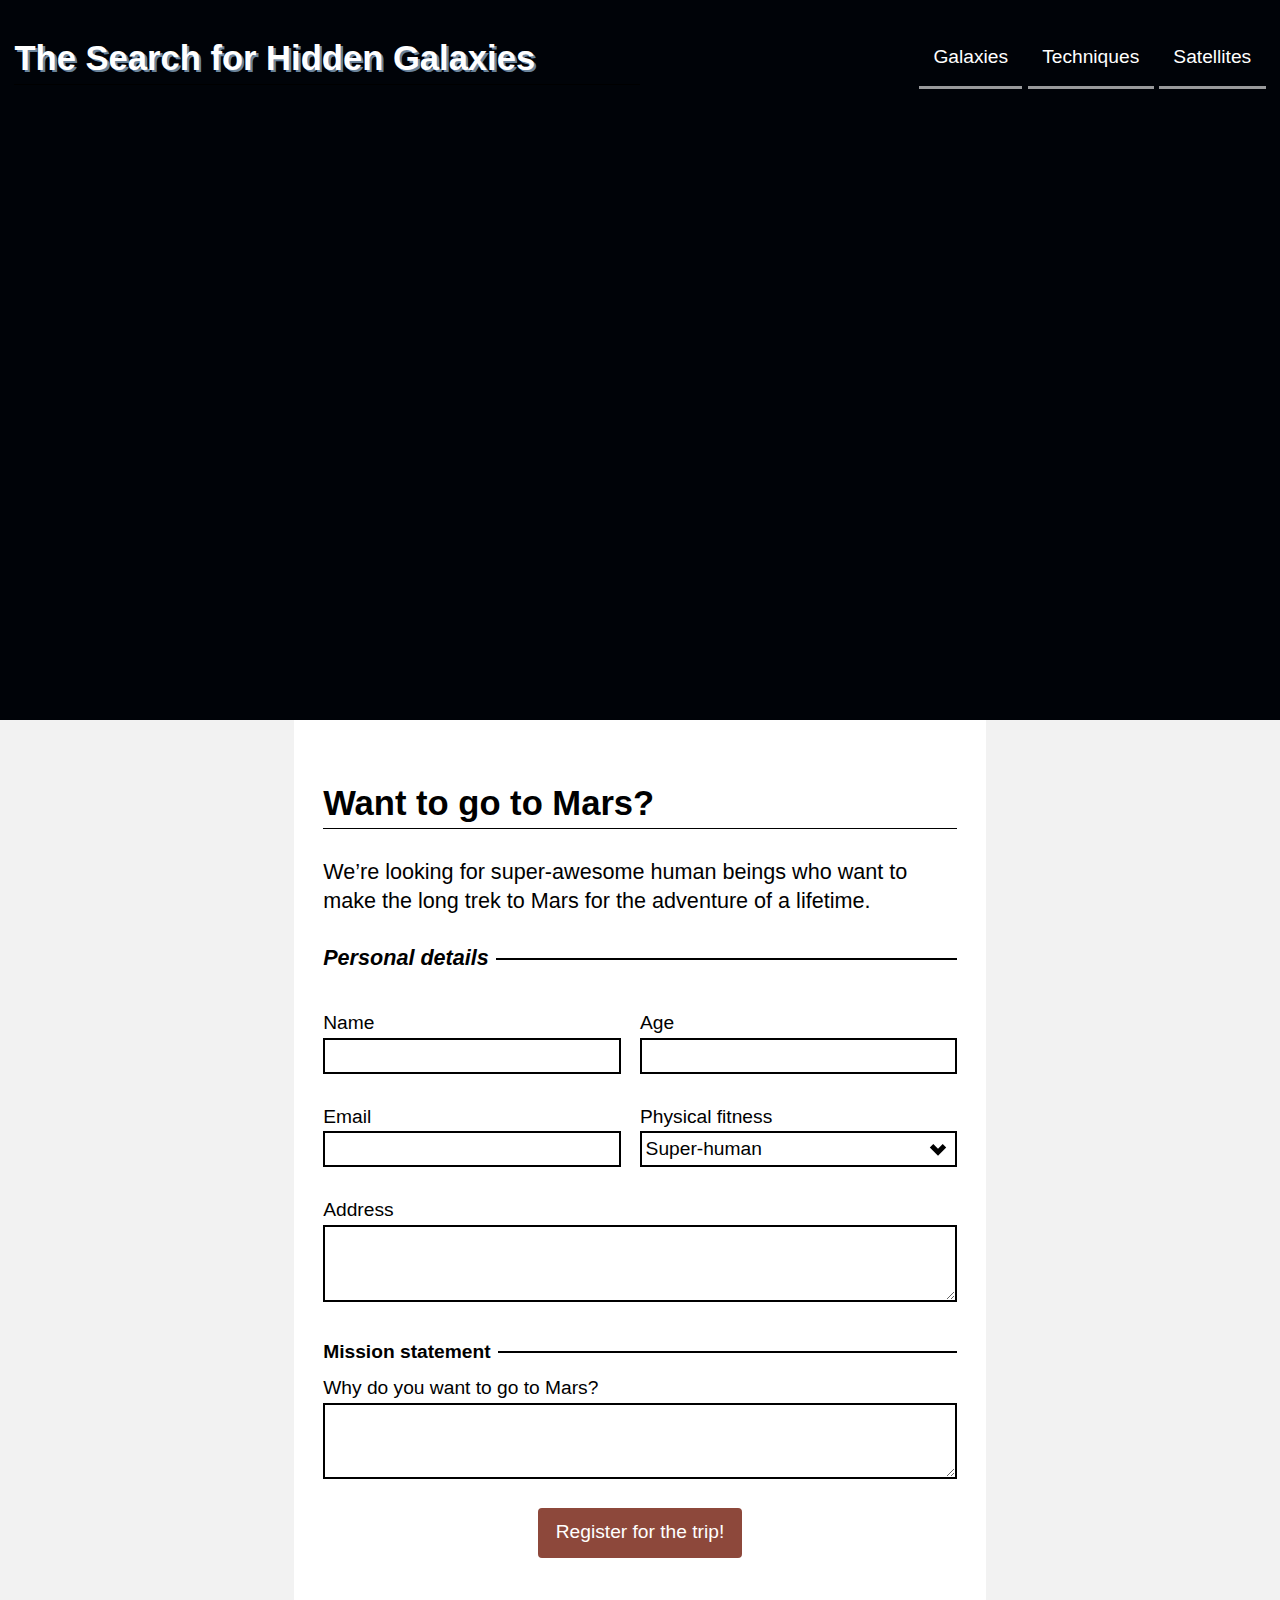
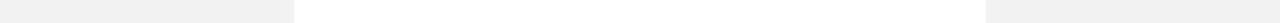
==== adopt.html @ 07d8036d "Add large coding dump" ====
<!DOCTYPE html>
<html lang="en-ca">
<head>
  <meta charset="utf-8">
  <title>Is Elon Musk sponsoring this</title>
  <link href="css/modules.css" rel="stylesheet">
  <link href="css/grid.css" rel="stylesheet">
  <link href="css/type.css" rel="stylesheet">
  <link href="css/main.css" rel="stylesheet">
  <meta name="viewport" content="width=device-width,initial-scale=1">
  <link href="https://fonts.googleapis.com/css?family=Open+Sans" rel="stylesheet">
</head>
<body>

  <ul class="skip-links">
    <li><a href="#galaxies">Jump to banner</a></li>
    <li><a href="#main">Jump to main content</a></li>
    <li><a href="#nav">Jump to navigation</a></li>
  </ul>

  <header role="banner" tabindex="0" class="masthead section-dark section-bg embed embed-16by9" id="galaxies">
    <div class="absolute w-1 pin-tl text-center pad-t pad-b gutter-1-2">
      <div class="grid grid-middle">
        <div class="unit [ xs-1 l-1-2 ]">
          <h1 class="masthead-title push-1-2" data-shadow="The Search for Hidden&nbsp;Galaxies">The Search for Hidden&nbsp;Galaxies</h1>
        </div>
        <nav role="navigation" tabindex="0" class="unit [ xs-1 l-1-2 ]" id="nav">
          <ul class="nav list-group-inline push-1-2">
            <li><a class="ib gutter-1-2 pad-t-1-2 pad-b-1-2" href="#galaxies">Galaxies</a></li>
            <li><a class="ib gutter-1-2 pad-t-1-2 pad-b-1-2" href="#techniques">Techniques</a></li>
            <li><a class="ib gutter-1-2 pad-t-1-2 pad-b-1-2" href="#satellites">Satellites</a></li>
          </ul>
        </nav>
      </div>
    </div>
  </header>

  <form class="form max-length island" method="POST" action="https://formspree.io/norq0002@algonquincollege.com">
    <h1 class="bord pad-t">Want to go to Mars?</h1>
    <p class="mega">We’re looking for super-awesome human beings who want to make the long trek to Mars for the adventure of a lifetime.</p>
    <fieldset>
      <legend class="push italic mega">Personal details</legend>
      <div class="grid">
        <div class="unit name push xs-1 s-1 m-1 l-1-2 xl-1-2">
          <label for="name">Name</label>
          <input class="box" id="name" name="name" required>
        </div>
        <div class="unit push xs-1 s-1 m-1 l-1-2 xl-1-2">
          <label for="age">Age</label>
          <input class="box" id="age" name="age">
        </div>
        <div class="unit name push xs-1 s-1 m-1 l-1-2 xl-1-2">
          <label for="email">Email</label>
          <input class="box" id="email" name="email">
        </div>
        <div class="unit push xs-1 s-1 m-1 l-1-2 xl-1-2">
          <label for="fitness">Physical fitness</label>
          <select class="box" id="fitness" name="fitness">
            <option>Super-human</option>
            <option>Fit as a fiddle</option>
            <option>Not terribly strong</option>
            <option>A little couch-potato-y</option>
          </select>
        </div>
      </div>
      <div>
        <label for="address">Address</label>
        <textarea class="box" id="address" name="Address" required></textarea>
      </div>
    </fieldset>
    <fieldset>
      <legend>Mission statement</legend>
      <div class="push">
        <label for="mars">Why do you want to go to Mars?</label>
        <textarea class="box" id="mars" name="Why?"></textarea>
      </div>
      <div class="text-center">
        <button class="btn" type="submit">Register for the trip!</button>
      </div>
    </fieldset>
    <input type="hidden" name="_subject" value="Request to join the mission">
  </form>
</body>
</html>
---- css/modules.css ----
/*
 * Modulifier || Code released under the UNLICENSE
 * Code under other copyrights & licenses listed below.
 * https://modulifier.web-dev.tools/#responsive;images;list-group;embed;media-object;icons;hidden;positioning;nice-lists;forms;buttons;accessibility;print
 */

@-moz-viewport { width: device-width; scale: 1; }
@-ms-viewport { width: device-width; scale: 1; }
@-o-viewport { width: device-width; scale: 1; }
@-webkit-viewport { width: device-width; scale: 1; }
@viewport { width: device-width; scale: 1; }

html {
  box-sizing: border-box;
  -moz-text-size-adjust: 100%;
  -ms-text-size-adjust: 100%;
  -webkit-text-size-adjust: 100%;
  text-size-adjust: 100%;
}

*, *::before, *::after {
  box-sizing: inherit;
}

body {
  margin: 0;
}

article,
aside,
details,
figcaption,
figure,
footer,
header,
main,
menu,
nav,
section,
summary {
  display: block;
}

audio,
canvas,
progress,
video {
  display: inline-block;
  vertical-align: baseline;
}

template {
  display: none;
}

details {
  cursor: pointer;
}

audio:not([controls]) {
  display: none;
  height: 0;
}

a,
area,
button,
input,
label,
select,
textarea,
[tabindex] {
  -ms-touch-action: manipulation;
  touch-action: manipulation;
}

img {
  border: 0;
}

.img-flex,
.img-flex img {
  display: block;
  width: 100%;
}

svg {
  fill: currentColor;
}

svg:not(:root) {
  overflow: hidden;
}

svg.img-flex {
  width: 100%;
  height: 100%;
}

.image-replacement, .ir {
  overflow: hidden;
  direction: ltr;
  text-align: left;
  text-indent: 100%;
  white-space: nowrap;
}

.list-group, .list-group-inline, .list-group--inline {
  padding-left: 0;
  list-style-type: none;
}

.list-group > dd {
  margin-left: 0;
}

.list-group-inline::before,
.list-group-inline::after,
.list-group--inline::before,
.list-group--inline::after {
  content: "";
  display: table;
}

.list-group-inline::after,
.list-group--inline::after {
  clear: both;
}

.list-group-inline > li,
.list-group--inline > li {
  display: inline-block;
}

.list-group-inline > dt,
.list-group--inline > dt {
  clear: left;
  float: left;
  width: 11em;
}

.list-group-inline > dd,
.list-group--inline > dd {
  float: left;
  min-width: 12em;
}

.embed {
  margin-left: 0;
  margin-right: 0;
  overflow: hidden;
  position: relative;
  width: 100%;
}

.embed-1by1, .embed--1by1 {
  padding-top: 100%; /* Square */
}

.embed-4by3, .embed--4by3 {
  padding-top: 75%; /* Traditional TV/computer screens */
}

.embed-iso216, .embed--iso216 {
  padding-top: 70.92%; /* A-standard paper sizes */
}

.embed-3by2, .embed--3by2 {
  padding-top: 66.6%; /* Classic 35 mm film & most digital photos, landscape */
}

.embed-2by3, .embed--2by3 {
  padding-top: 150%; /* Classic 35 mm film & most digital photos, portrait */
}

.embed-golden, .embed--golden {
  padding-top: 61.8%; /* The Golden Ratio */
}

.embed-16by9, .embed--16by9 {
  padding-top: 56.25%; /* HD TV */
}

.embed-185by100, .embed--185by100 {
  padding-top: 54.05%; /* Common widescreen cinema */
}

.embed-24by10, .embed--24by10 {
  padding-top: 41.667%; /* Widescreen cinema: 2.4:1 */
}

.embed-3by1, .embed--3by1 {
  padding-top: 33.3333%; /* Panorama photos */
}

.embed-4by1, .embed--4by1 {
  padding-top: 25%; /* Polyvision */
}

.embed-5by1, .embed--5by1 {
  padding-top: 20%; /* Really wide... */
}

.embed-item, .embed__item {
  min-height: 100%;
  left: 0;
  position: absolute;
  top: 0;
  width: 100%;
}

.media {
  overflow: hidden;
}

.media-img, .media__img {
  float: left;
}

.media-img-reversed, .media__img--reversed {
  float: right;
}

.media-img-stacked, .media__img--stacked {
  float: none;
}

.media-body, .media__body {
  overflow: hidden;
  min-width: 12em; /* Slightly less than 200px, responsiveness built in */
}

.icon {
  display: inline-block;
  position: relative;
  background: transparent none no-repeat center center;
  background-size: contain;
  vertical-align: middle;
}

.i-16, .i--16 {
  height: 16px;
  width: 16px;
}

.i-18, .i--18 {
  height: 18px;
  width: 18px;
}

.i-20, .i--20 {
  height: 20px;
  width: 20px;
}

.i-24, .i--24 {
  height: 24px;
  width: 24px;
}

.i-32, .i--32 {
  height: 32px;
  width: 32px;
}

.i-48, .i--48 {
  height: 48px;
  width: 48px;
}

.i-64, .i--64 {
  height: 64px;
  width: 64px;
}

.i-96, .i--96 {
  height: 96px;
  width: 96px;
}

.i-128, .i--128 {
  height: 128px;
  width: 128px;
}

.i-192, .i--192 {
  height: 192px;
  width: 192px;
}

.i-256, .i--256 {
  height: 256px;
  width: 256px;
}

.icon img,
.icon svg {
  left: 0;
  height: 100%;
  position: absolute;
  top: 0;
  width: 100%;
  fill: currentColor;
}

.icon-label {
  vertical-align: middle;
}

.icon-link,
.icon-link:focus,
.icon-link:hover {
  text-decoration: none;
}

[hidden], .hidden {
  /* stylelint-disable declaration-no-important */
  display: none !important;
  visibility: hidden !important;
  /* stylelint-enable */
}

.visually-hidden {
  height: 1px;
  margin: -1px;
  overflow: hidden;
  padding: 0;
  position: absolute;
  width: 1px;
  border: 0;
  clip: rect(0 0 0 0);
  clip-path: inset(50%);
}

.visually-hidden.focusable:active, .visually-hidden.focusable:focus {
  height: auto;
  margin: 0;
  overflow: visible;
  position: static;
  width: auto;
  clip: auto;
  clip-path: none;
}

.invisible {
  visibility: hidden;
}

.chop,
.crop {
  overflow: hidden;
}

.truncate {
  max-width: 100%;
  overflow: hidden;
  width: 100%;
  text-overflow: ellipsis;
  white-space: nowrap;
}

.scrollable {
  max-width: 100%;
  overflow-x: auto;
  overflow-y: hidden;
  -webkit-overflow-scrolling: touch;
}

.flex-row {
  display: -webkit-flex;
  display: -ms-flexbox;
  display: flex;
}

.flex-justify {
  -webkit-justify-content: space-between;
  -ms-flex-pack: space-between;
  justify-content: space-between;
}

.flex-align-center {
  -webkit-align-items: center;
  -ms-flex-align: center;
  align-items: center;
}

.center-text,
.center-flow {
  text-align: center;
}

.center-block {
  margin-left: auto;
  margin-right: auto;
}

.no-auto-margins,
.not-centered {
  /* stylelint-disable declaration-no-important */
  margin-left: 0 !important;
  margin-right: 0 !important;
  /* stylelint-enable */
}

.center-content,
.center-content-vertical,
.center-contents,
.center-contents-vertical {
  display: -webkit-flex;
  display: -ms-flexbox;
  display: flex;
  -webkit-justify-content: center;
  -ms-flex-pack: center;
  justify-content: center;
  -webkit-align-items: center;
  -ms-flex-align: center;
  align-items: center;
  -webkit-align-content: center;
  -ms-flex-line-pack: center;
  align-content: center;
  -webkit-flex-direction: column wrap;
  -ms-flex-direction: column wrap;
  flex-flow: column wrap;
}

.center-content-start,
.center-content-vertical-start,
.center-contents-start,
.center-contents-vertical-start {
  display: -webkit-flex;
  display: -ms-flexbox;
  display: flex;
  -webkit-justify-content: center;
  -ms-flex-pack: center;
  justify-content: center;
  -webkit-flex-direction: column wrap;
  -ms-flex-direction: column wrap;
  flex-flow: column wrap;
}

.center-content-horizontal,
.center-contents-horizontal {
  display: -webkit-flex;
  display: -ms-flexbox;
  display: flex;
  -webkit-justify-content: center;
  -ms-flex-pack: center;
  justify-content: center;
  -webkit-align-items: center;
  -ms-flex-align: center;
  align-items: center;
  -webkit-align-content: center;
  -ms-flex-line-pack: center;
  align-content: center;
  -webkit-flex-direction: row wrap;
  -ms-flex-direction: row wrap;
  flex-flow: row wrap;
}

.clearfix::after {
  content: " ";
  display: block;
  clear: both;
}

.left {
  float: left;
}

.right {
  float: right;
}

.inline {
  display: inline;
}

.block {
  display: block;
}

.inline-block, .ib {
  display: inline-block;
}

.valign-top {
  vertical-align: top;
}

.valign-bottom {
  vertical-align: bottom;
}

.valign-middle {
  vertical-align: middle;
}

.fixed {
  position: fixed;
}

.relative {
  position: relative;
}

[class*="pin-"],
.absolute {
  position: absolute;
}

.static {
  position: static;
}

.zindex-1 {
  z-index: 1;
}

.zindex-2 {
  z-index: 2;
}

.zindex-3 {
  z-index: 3;
}

.zindex-1000 {
  z-index: 1000;
}

.pin-top-left,
.pin-left-top,
.pin-tl,
.pin-lt {
  top: 0;
  left: 0;
}

.pin-top-right,
.pin-right-top,
.pin-tr,
.pin-rt {
  top: 0;
  right: 0;
}

.pin-bottom-left,
.pin-left-bottom,
.pin-bl,
.pin-lb {
  bottom: 0;
  left: 0;
}

.pin-bottom-right,
.pin-right-bottom,
.pin-br,
.pin-rb {
  bottom: 0;
  right: 0;
}

.pin-top-center,
.pin-center-top,
.pin-tc,
.pin-ct {
  left: 50%;
  top: 0;
  transform: translateX(-50%);
}

.pin-bottom-center,
.pin-center-bottom,
.pin-bc,
.pin-cb {
  bottom: 0;
  left: 50%;
  transform: translateX(-50%);
}

.pin-center-left,
.pin-left-center,
.pin-cl,
.pin-lc {
  left: 0;
  top: 50%;
  transform: translateY(-50%);
}

.pin-center-right,
.pin-right-center,
.pin-cr,
.pin-rc {
  right: 0;
  top: 50%;
  transform: translateY(-50%);
}

.pin-center, .pin-c {
  left: 50%;
  top: 50%;
  transform: translate(-50%, -50%);
}

.width-quarter, .w-1-4 {
  width: 25%;
}

.width-half, .w-1-2 {
  width: 50%;
}

.width-full, .w-1 {
  width: 100%;
}

.height-quarter, .h-1-4 {
  height: 25%;
}

.height-half, .h-1-2 {
  height: 50%;
}

.height-full, .h-1 {
  height: 100%;
}

.height-win-quarter, .h-w-1-4 {
  height: 25vh;
  max-height: 46em;
}

.height-win-half, .h-w-1-2 {
  height: 50vh;
  max-height: 46em;
}

.height-win-full, .h-w-1 {
  height: 100vh;
  max-height: 46em;
}

ul {
  list-style-type: none;
}

ul > li::before {
  content: "·";
  float: left;
  margin-left: -1.6em;
  width: 1.3em;
  text-align: right;
}

ol {
  counter-reset: ol-simple-numbers;
  list-style-type: none;
}

ol > li::before {
  float: left;
  margin-left: -1.6em;
  width: 1.3em;
  counter-increment: ol-simple-numbers;
  content: counter(ol-simple-numbers);
  text-align: right;
}

.list-group > li::before,
.list-group-inline > li::before,
.list-group--inline > li::before {
  content: none;
}

/* stylelint-disable no-descending-specificity */

/*
 * (c) Nicolas Gallagher and Jonathan Neal of Normalize.css || MIT License
 *     https://necolas.github.io/normalize.css/
 */

button,
input,
optgroup,
select,
textarea {
  color: inherit;
  font: inherit;
  margin: 0;
}

button,
input {
  overflow: visible;
}

button,
select {
  text-transform: none;
}

button,
html [type="button"],
[type="reset"],
[type="submit"] {
  -webkit-appearance: button;
  cursor: pointer;
}

button[disabled],
html input[disabled] {
  cursor: default;
}

button::-moz-focus-inner,
input::-moz-focus-inner {
  border: 0;
  padding: 0;
}

[type="checkbox"],
[type="radio"] {
  opacity: 0;
  position: absolute;
  height: 1px;
  width: 1px;
}

[type="number"]::-webkit-inner-spin-button,
[type="number"]::-webkit-outer-spin-button {
  height: auto;
}

[type="search"]::-webkit-search-cancel-button,
[type="search"]::-webkit-search-decoration {
  -webkit-appearance: none;
}

fieldset {
  padding-left: 0;
  padding-right: 0;

  border: 0;
  border-top: 2px solid #666;
}

legend {
  color: inherit;
  display: table;
  max-width: 100%;
  padding: 0 .3em 0 0;
  white-space: normal;

  border: 0;

  font-weight: bold;
}

optgroup {
  font-weight: bold;
}

::-webkit-input-placeholder {
  color: inherit;
  opacity: .54;
}

::-webkit-file-upload-button {
  -webkit-appearance: button;
  font: inherit;
}

/* End Normalize.css code */

label,
.label-block {
  display: block;
  cursor: pointer;
}

[type="checkbox"] + label,
[type="radio"] + label,
.label-inline {
  display: inline-block;
}

input:not([type]),
[type="text"],
[type="number"],
[type="search"],
[type="url"],
[type="email"],
[type="password"],
[type="tel"],
[type="datetime-local"],
[type="month"],
[type="week"],
[type="date"],
[type="time"],
[type="range"],
select,
textarea {
  -moz-appearance: none;
  -webkit-appearance: none;
  appearance: none;
}

input,
textarea {
  display: block;
  width: 100%;

  background-color: #fff;
  border: 2px solid #666;
  border-radius: 0;
}

label {
  vertical-align: middle;
}

textarea {
  max-width: 100%;
  min-height: 4em;
  overflow: auto;
}

[type="color"] {
  display: inline-block;
  width: 2em;
}

select {
  display: block;
  width: 100%;

  background-image: url("data:image/svg+xml,%3Csvg xmlns='http://www.w3.org/2000/svg' width='256' height='256' viewBox='0 0 256 256'%3E%3Cpath fill='none' stroke='%23000' stroke-miterlimit='10' stroke-width='70' d='M36.3 82.1l91.9 91.8 91.5-91.8'/%3E%3C/svg%3E");
  background-repeat: no-repeat;
  background-position: calc(100% - .4em) center;
  background-size: 18px auto;
  background-color: #fff;
  border: 2px solid #666;
  border-radius: 0;
}

[type="checkbox"] + label::before {
  content: " ";
  display: inline-block;
  height: 1.8em;
  margin-right: .3em;
  position: relative;
  vertical-align: middle;
  top: -.1em;
  width: 1.8em;

  background-color: #fff;
  background-size: cover;
  border: 2px solid #666;

  line-height: inherit;
}

[type="checkbox"]:checked + label::before {
  background-image: url("data:image/svg+xml,%3Csvg xmlns='http://www.w3.org/2000/svg' width='256' height='256' viewBox='0 0 256 256'%3E%3Cpath fill='none' stroke='%23000' stroke-miterlimit='10' stroke-width='50' d='M49.9 130.1l50.8 50.7L206.1 75.2'/%3E%3C/svg%3E");
}

[type="checkbox"]:focus + label::before {
  outline: 3px solid #000;
  z-index: 1000;
}

[type="radio"] + label::before {
  content: " ";
  display: inline-block;
  height: 1.8em;
  margin-right: .3em;
  position: relative;
  vertical-align: middle;
  top: -.1em;
  width: 1.8em;

  background-color: #fff;
  background-size: cover;
  border: 2px solid #666;
  border-radius: 50%;

  line-height: inherit;
}

[type="radio"]:checked + label::before {
  background-image: url("data:image/svg+xml,%3Csvg xmlns='http://www.w3.org/2000/svg' width='256' height='256' viewBox='0 0 256 256'%3E%3Ccircle cx='128' cy='128' r='70.4'/%3E%3C/svg%3E");
}

[type="radio"]:focus + label::before,
[type="radio"] + label:focus::before {
  box-shadow: 0 0 0 3px #000;
  z-index: 1000;
}

[type="range"] {
  border: 0;
  background-color: #fff;
}

[type="range"]::-webkit-slider-runnable-track {
  height: 6px;

  -webkit-appearance: none;
  appearance: none;
  background-color: #ccc;
  border: 0;
  border-radius: 3px;
}

[type="range"]:active::-webkit-slider-runnable-track {
  background-color: #ccc;
}

[type="range"]::-moz-range-track {
  height: 6px;

  -moz-appearance: none;
  appearance: none;
  background-color: #ccc;
  border: 0;
  border-radius: 3px;
}

[type="range"]:active::-moz-range-track {
  background-color: #ccc;
}

[type="range"]::-ms-track {
  height: 6px;

  -ms-appearance: none;
  appearance: none;
  background-color: #ccc;
  border: 0;
  border-radius: 3px;
}

[type="range"]:active::-ms-track {
  background-color: #ccc;
}

[type="range"]::-webkit-slider-thumb {
  margin-top: -4px;
  height: 16px;
  width: 16px;

  -webkit-appearance: none;
  appearance: none;
  background-color: #000;
  border: none;
  border-radius: 50%;
}

[type="range"]:hover::-webkit-slider-thumb {
  background-color: #000;
}

[type="range"]:active::-webkit-slider-thumb {
  background-color: #000;
}

[type="range"]::-moz-range-thumb {
  margin-top: -4px;
  height: 16px;
  width: 16px;

  -webkit-appearance: none;
  appearance: none;
  background-color: #000;
  border: none;
  border-radius: 50%;
}

[type="range"]:hover::-moz-range-thumb {
  background-color: #000;
}

[type="range"]:active::-moz-range-thumb {
  background-color: #000;
}

[type="range"]::-ms-thumb {
  margin-top: -4px;
  height: 16px;
  width: 16px;

  -webkit-appearance: none;
  appearance: none;
  background-color: #000;
  border: none;
  border-radius: 50%;
}

[type="range"]:hover::-ms-thumb {
  background-color: #000;
}

[type="range"]:active::-ms-thumb {
  background-color: #000;
}

[type="checkbox"].hide-custom-input + label::before,
[type="checkbox"] + .hide-custom-input::before,
[type="radio"].hide-custom-input + label::before,
[type="radio"] + .hide-custom-input::before {
  content: none;
  display: none;
}

/* stylelint-enable */

.link-box {
  display: block;
  text-decoration: none;
}

/* stylelint-disable no-descending-specificity */

button,
.btn {
  cursor: pointer;
  display: inline-block;
  margin: 0;
  overflow: visible;
  padding: .375em .75em .42em;
  -webkit-appearance: none;
  -moz-appearance: none;
  appearance: none;
  background-color: #333;
  border-radius: 4px;
  border: 3px solid #333;
  color: #fff;
  font: inherit;
  text-decoration: none;
  text-transform: none;
}

button::-moz-focus-inner {
  border: 0;
  padding: 0;
}

/* stylelint-enable */

button:focus,
button:hover,
.btn:focus,
.btn:hover {
  background-color: #000;
  border-color: #000;
  color: #fff;
}

button[disabled] {
  cursor: default;
}

.btn-light, .btn--light {
  background-color: #e2e2e2;
  border-color: #e2e2e2;
  color: #000;
}

.btn-light:focus,
.btn-light:hover,
.btn--light:focus,
.btn--light:hover {
  background-color: #666;
  border-color: #666;
  color: #fff;
}

.btn-ghost,
.btn--ghost {
  background-color: transparent;
  border-color: #333;
  color: #000;
}

.btn-ghost:focus,
.btn-ghost:hover,
.btn--ghost:focus,
.btn--ghost:hover {
  background-color: #e2e2e2;
  border-color: #000;
  color: #000;
}

.btn-link {
  display: inline;
  padding: 0;
  background-color: transparent;
  border-radius: 0;
  border: 0;
  color: inherit;
}

.btn-link:focus,
.btn-link:hover {
  background-color: transparent;
  color: inherit;
}

a:hover, a:active {
  outline: none;
}

a:focus,
[tabindex="0"]:focus,
details:focus,
summary:focus,
input:focus,
textarea:focus,
button:focus,
select:focus {
  outline: 3px solid #000;
  outline-offset: 0;
}

a:focus, [tabindex="0"]:focus {
  outline-offset: 3px;
}

.skip-links {
  margin: 0;
  padding: 0;
  list-style-type: none;
}

.skip-links > li::before {
  content: none; /* Remove the bullets if nice lists is selected */
}

.skip-links a,
.skip-links button {
  padding: .5em .75em;
  position: absolute;
  top: -10em;
  z-index: 10000; /* To make sure they're always on top */
  background-color: #000;
  border: 0;
  color: #fff;
  font-size: 1.125rem;
  font-weight: bold;
  text-decoration: none;
}

.skip-links a:focus,
.skip-links button:focus {
  outline-offset: 3px;
  top: 0;
}

[aria-busy="true"] {
  cursor: progress;
}

[aria-controls] {
  cursor: pointer;
}

[aria-disabled] {
  cursor: default;
}

.print-only {
  display: none;
  visibility: hidden;
}

.page-break-before {
  page-break-before: always;
}

.page-break-after {
  page-break-after: always;
}

.no-page-break-inside {
  page-break-inside: avoid;
}

@media print {

  /* stylelint-disable declaration-no-important */

  .no-print {
    display: none !important;
    visibility: hidden !important;
  }

  .print-only,
  .force-print {
    display: block !important;
    visibility: visible !important;
  }

  /* stylelint-enable */

  .visually-hidden.force-print {
    height: auto;
    margin: 0;
    overflow: visible;
    padding: 0;
    position: static;
    width: auto;
    border: 0;
    clip: initial;
    clip-path: none;
  }

  /*
   * (c) Fabien Sa || MIT License
   *     http://bafs.github.io/Gutenberg/
   */

  table,
  blockquote,
  pre,
  code,
  figure,
  li,
  hr,
  ul,
  ol,
  a,
  tr {
    page-break-inside: avoid;
  }

  h1, h2, h3, h4, h5, h6, p, a {
    orphans: 3;
    widows: 3;
  }

  h1,
  h2,
  h3,
  h4,
  h5,
  h6 {
    page-break-after: avoid;
    page-break-inside: avoid;
  }

  h1 + p,
  h2 + p,
  h3 + p,
  h4 + p,
  h5 + p,
  h6 + p {
    page-break-before: avoid;
  }

  img {
    page-break-after: auto;
    page-break-before: auto;
    page-break-inside: avoid;
  }

  /* stylelint-disable declaration-no-important */

  pre {
    white-space: pre-wrap !important;
    word-wrap: break-word;
  }

  /* stylelint-enable */

  /* End Gutenberg code */

  /*
   * (c) HTML5 Boilerplate || MIT License
   *     https://html5boilerplate.com/
   */

  /* stylelint-disable declaration-no-important */

  *, *::before, *::after, *::first-letter, *::first-line {
    background: none transparent !important;
    color: #000 !important;
    box-shadow: none !important;
    text-shadow: none !important;
  }

  /* stylelint-enable */

  a, a:visited {
    text-decoration: underline;
  }

  a[href]::after {
    content: " (" attr(href) ")";
  }

  abbr[title]::after {
    content: " (" attr(title) ")";
  }

  a[href^="#"]::after,
  a[href^="javascript:"]::after,
  a.no-print-href::after,
  a.href-no-print::after {
    content: "";
  }

  thead {
    display: table-header-group;
  }

  /* End HTML5 Boilerplate code */

}
---- css/grid.css ----
/*
  Gridifier || Code released under the UNLICENSE
  https://gridifier.web-dev.tools/#xs,4,0,0,0;s,4,25,0,0;m,4,38,1,1;l,4,60,1,1
*/

.grid {
  margin: 0;
  padding: 0;
  letter-spacing: -.31em;
  text-rendering: optimizeSpeed;
  display: -webkit-flex;
  display: -ms-flexbox;
  display: flex;
  -webkit-flex-flow: row wrap;
  -ms-flex-flow: row wrap;
  flex-flow: row wrap;
}

.grid-bottom {
  -webkit-align-items: flex-end;
  -ms-align-items: flex-end;
  align-items: flex-end;
}

.grid-middle {
  -webkit-align-items: center;
  -ms-align-items: center;
  align-items: center;
}

.grid-stretch {
  -webkit-align-items: stretch;
  -ms-align-items: stretch;
  align-items: stretch;
}

.opera-only :-o-prefocus,
.grid {
  word-spacing: -.43em;
}

.unit {
  letter-spacing: normal;
  text-rendering: auto;
  vertical-align: top;
  word-spacing: normal;
  display: inline-block;
  visibility: visible;
}

.grid-bottom .unit {
  vertical-align: bottom;
}

.grid-middle .unit {
  vertical-align: middle;
}

[class*="unit-push-"],
[class*="unit-pull-"] {
  position: relative;
}

.unit-content-distribute {
  display: -ms-flexbox;
  display: -webkit-flex;
  display: flex;
  -ms-flex-direction: column;
  -webkit-flex-direction: column;
  flex-direction: column;
  -ms-flex-pack: justify;
  -webkit-justify-content: space-between;
  justify-content: space-between;
}

.unit-content-center,
.unit-content-center-vertical {
  display: -webkit-flex;
  display: -ms-flexbox;
  display: flex;
  -webkit-justify-content: center;
  -ms-flex-pack: center;
  justify-content: center;
  -webkit-align-items: center;
  -ms-flex-align: center;
  align-items: center;
  -webkit-align-content: center;
  -ms-flex-line-pack: center;
  align-content: center;
  -webkit-flex-direction: column wrap;
  -ms-flex-direction: column wrap;
  flex-flow: column wrap;
}

.unit-content-center-horizontal {
  display: -webkit-flex;
  display: -ms-flexbox;
  display: flex;
  -webkit-justify-content: center;
  -ms-flex-pack: center;
  justify-content: center;
  -webkit-align-items: center;
  -ms-flex-align: center;
  align-items: center;
  -webkit-align-content: center;
  -ms-flex-line-pack: center;
  align-content: center;
  -webkit-flex-direction: row wrap;
  -ms-flex-direction: row wrap;
  flex-flow: row wrap;
}

.content-fill,
.content-stretch {
  -ms-flex-grow: 2;
  -webkit-flex-grow: 2;
  flex-grow: 2;
  max-width: 100%; /* @bugfix: IE 10, 11 */
}

.content-shrink {
  -ms-align-self: center;
  -webkit-align-self: center;
  align-self: center;
}

.unit-xs-hidden,
.xs-0 {
  display: none;
  visibility: hidden;
}

.unit-xs-centered {
  margin: 0 auto;
}

.unit-xs-1,
.xs-1 {
  display: block;
  visibility: visible;
  width: 100%;
}

.unit-xs-1-2,
.xs-1-2 {
  width: 50%;
}

.unit-xs-1-3,
.xs-1-3 {
  width: 33.3333%;
}

.unit-xs-2-3,
.xs-2-3 {
  width: 66.6667%;
}

.unit-xs-1-4,
.xs-1-4 {
  width: 25%;
}

.unit-xs-3-4,
.xs-3-4 {
  width: 75%;
}

.unit-xs-1-2,
.xs-1-2,
.unit-xs-1-3,
.xs-1-3,
.unit-xs-2-3,
.xs-2-3,
.unit-xs-1-4,
.xs-1-4,
.unit-xs-3-4,
.xs-3-4 {
  display: inline-block;
  visibility: visible;
}

.unit-xs-1-2[class*="-content-"],
.xs-1-2[class*="-content-"],
.unit-xs-1-3[class*="-content-"],
.xs-1-3[class*="-content-"],
.unit-xs-2-3[class*="-content-"],
.xs-2-3[class*="-content-"],
.unit-xs-1-4[class*="-content-"],
.xs-1-4[class*="-content-"],
.unit-xs-3-4[class*="-content-"],
.xs-3-4[class*="-content-"] {
  display: -webkit-flex;
  display: -ms-flexbox;
  display: flex;
}

.unit-xs-content-distribute,
.xs-content-distribute {
  display: -ms-flexbox;
  display: -webkit-flex;
  display: flex;
  -ms-flex-direction: column;
  -webkit-flex-direction: column;
  flex-direction: column;
  -ms-flex-pack: justify;
  -webkit-justify-content: space-between;
  justify-content: space-between;
}

.unit-xs-content-center,
.unit-xs-content-center-vertical {
  display: -webkit-flex;
  display: -ms-flexbox;
  display: flex;
  -webkit-justify-content: center;
  -ms-flex-pack: center;
  justify-content: center;
  -webkit-align-items: center;
  -ms-flex-align: center;
  align-items: center;
  -webkit-align-content: center;
  -ms-flex-line-pack: center;
  align-content: center;
  -webkit-flex-direction: column wrap;
  -ms-flex-direction: column wrap;
  flex-flow: column wrap;
}

.unit-xs-content-center-horizontal {
  display: -webkit-flex;
  display: -ms-flexbox;
  display: flex;
  -webkit-justify-content: center;
  -ms-flex-pack: center;
  justify-content: center;
  -webkit-align-items: center;
  -ms-flex-align: center;
  align-items: center;
  -webkit-align-content: center;
  -ms-flex-line-pack: center;
  align-content: center;
  -webkit-flex-direction: row wrap;
  -ms-flex-direction: row wrap;
  flex-flow: row wrap;
}

.xs-content-fill,
.xs-content-stretch {
  -ms-flex-grow: 2;
  -webkit-flex-grow: 2;
  flex-grow: 2;
  max-width: 100%; /* @bugfix: IE 10, 11 */
}

.xs-content-shrink {
  -ms-align-self: center;
  -webkit-align-self: center;
  align-self: center;
}

@media only screen and (min-width: 25em) {

  .unit-s-hidden,
  .s-0 {
    display: none;
    visibility: hidden;
  }

  .unit-s-centered {
    margin: 0 auto;
  }

  .unit-s-1,
  .s-1 {
    display: block;
    visibility: visible;
    width: 100%;
  }

  .unit-s-1-2,
  .s-1-2 {
    width: 50%;
  }

  .unit-s-1-3,
  .s-1-3 {
    width: 33.3333%;
  }

  .unit-s-2-3,
  .s-2-3 {
    width: 66.6667%;
  }

  .unit-s-1-4,
  .s-1-4 {
    width: 25%;
  }

  .unit-s-3-4,
  .s-3-4 {
    width: 75%;
  }

  .unit-s-1-2,
  .s-1-2,
  .unit-s-1-3,
  .s-1-3,
  .unit-s-2-3,
  .s-2-3,
  .unit-s-1-4,
  .s-1-4,
  .unit-s-3-4,
  .s-3-4 {
    display: inline-block;
    visibility: visible;
  }

  .unit-s-1-2[class*="-content-"],
  .s-1-2[class*="-content-"],
  .unit-s-1-3[class*="-content-"],
  .s-1-3[class*="-content-"],
  .unit-s-2-3[class*="-content-"],
  .s-2-3[class*="-content-"],
  .unit-s-1-4[class*="-content-"],
  .s-1-4[class*="-content-"],
  .unit-s-3-4[class*="-content-"],
  .s-3-4[class*="-content-"] {
    display: -webkit-flex;
    display: -ms-flexbox;
    display: flex;
  }

  .unit-s-content-distribute,
  .s-content-distribute {
    display: -ms-flexbox;
    display: -webkit-flex;
    display: flex;
    -ms-flex-direction: column;
    -webkit-flex-direction: column;
    flex-direction: column;
    -ms-flex-pack: justify;
    -webkit-justify-content: space-between;
    justify-content: space-between;
  }

  .unit-s-content-center,
  .unit-s-content-center-vertical {
    display: -webkit-flex;
    display: -ms-flexbox;
    display: flex;
    -webkit-justify-content: center;
    -ms-flex-pack: center;
    justify-content: center;
    -webkit-align-items: center;
    -ms-flex-align: center;
    align-items: center;
    -webkit-align-content: center;
    -ms-flex-line-pack: center;
    align-content: center;
    -webkit-flex-direction: column wrap;
    -ms-flex-direction: column wrap;
    flex-flow: column wrap;
  }

  .unit-s-content-center-horizontal {
    display: -webkit-flex;
    display: -ms-flexbox;
    display: flex;
    -webkit-justify-content: center;
    -ms-flex-pack: center;
    justify-content: center;
    -webkit-align-items: center;
    -ms-flex-align: center;
    align-items: center;
    -webkit-align-content: center;
    -ms-flex-line-pack: center;
    align-content: center;
    -webkit-flex-direction: row wrap;
    -ms-flex-direction: row wrap;
    flex-flow: row wrap;
  }

  .s-content-fill,
  .s-content-stretch {
    -ms-flex-grow: 2;
    -webkit-flex-grow: 2;
    flex-grow: 2;
    max-width: 100%; /* @bugfix: IE 10, 11 */
  }

  .s-content-shrink {
    -ms-align-self: center;
    -webkit-align-self: center;
    align-self: center;
  }

}

@media only screen and (min-width: 38em) {

  .unit-m-hidden,
  .m-0 {
    display: none;
    visibility: hidden;
  }

  .unit-m-centered {
    margin: 0 auto;
  }

  .unit-m-1,
  .m-1 {
    display: block;
    visibility: visible;
    width: 100%;
  }

  .unit-offset-m-0 {
    margin-left: 0;
  }

  .unit-push-m-0,
  .unit-pull-m-0 {
    left: 0;
  }

  .unit-m-1-2,
  .m-1-2 {
    width: 50%;
  }

  .unit-offset-m-1-2 {
    margin-left: 50%;
  }

  .unit-push-m-1-2 {
    left: 50%;
  }

  .unit-pull-m-1-2 {
    left: -50%;
  }

  .unit-m-1-3,
  .m-1-3 {
    width: 33.3333%;
  }

  .unit-offset-m-1-3 {
    margin-left: 33.3333%;
  }

  .unit-push-m-1-3 {
    left: 33.3333%;
  }

  .unit-pull-m-1-3 {
    left: -33.3333%;
  }

  .unit-m-2-3,
  .m-2-3 {
    width: 66.6667%;
  }

  .unit-offset-m-2-3 {
    margin-left: 66.6667%;
  }

  .unit-push-m-2-3 {
    left: 66.6667%;
  }

  .unit-pull-m-2-3 {
    left: -66.6667%;
  }

  .unit-m-1-4,
  .m-1-4 {
    width: 25%;
  }

  .unit-offset-m-1-4 {
    margin-left: 25%;
  }

  .unit-push-m-1-4 {
    left: 25%;
  }

  .unit-pull-m-1-4 {
    left: -25%;
  }

  .unit-m-3-4,
  .m-3-4 {
    width: 75%;
  }

  .unit-offset-m-3-4 {
    margin-left: 75%;
  }

  .unit-push-m-3-4 {
    left: 75%;
  }

  .unit-pull-m-3-4 {
    left: -75%;
  }

  .unit-m-1-2,
  .m-1-2,
  .unit-m-1-3,
  .m-1-3,
  .unit-m-2-3,
  .m-2-3,
  .unit-m-1-4,
  .m-1-4,
  .unit-m-3-4,
  .m-3-4 {
    display: inline-block;
    visibility: visible;
  }

  .unit-m-1-2[class*="-content-"],
  .m-1-2[class*="-content-"],
  .unit-m-1-3[class*="-content-"],
  .m-1-3[class*="-content-"],
  .unit-m-2-3[class*="-content-"],
  .m-2-3[class*="-content-"],
  .unit-m-1-4[class*="-content-"],
  .m-1-4[class*="-content-"],
  .unit-m-3-4[class*="-content-"],
  .m-3-4[class*="-content-"] {
    display: -webkit-flex;
    display: -ms-flexbox;
    display: flex;
  }

  .unit-m-content-distribute,
  .m-content-distribute {
    display: -ms-flexbox;
    display: -webkit-flex;
    display: flex;
    -ms-flex-direction: column;
    -webkit-flex-direction: column;
    flex-direction: column;
    -ms-flex-pack: justify;
    -webkit-justify-content: space-between;
    justify-content: space-between;
  }

  .unit-m-content-center,
  .unit-m-content-center-vertical {
    display: -webkit-flex;
    display: -ms-flexbox;
    display: flex;
    -webkit-justify-content: center;
    -ms-flex-pack: center;
    justify-content: center;
    -webkit-align-items: center;
    -ms-flex-align: center;
    align-items: center;
    -webkit-align-content: center;
    -ms-flex-line-pack: center;
    align-content: center;
    -webkit-flex-direction: column wrap;
    -ms-flex-direction: column wrap;
    flex-flow: column wrap;
  }

  .unit-m-content-center-horizontal {
    display: -webkit-flex;
    display: -ms-flexbox;
    display: flex;
    -webkit-justify-content: center;
    -ms-flex-pack: center;
    justify-content: center;
    -webkit-align-items: center;
    -ms-flex-align: center;
    align-items: center;
    -webkit-align-content: center;
    -ms-flex-line-pack: center;
    align-content: center;
    -webkit-flex-direction: row wrap;
    -ms-flex-direction: row wrap;
    flex-flow: row wrap;
  }

  .m-content-fill,
  .m-content-stretch {
    -ms-flex-grow: 2;
    -webkit-flex-grow: 2;
    flex-grow: 2;
    max-width: 100%; /* @bugfix: IE 10, 11 */
  }

  .m-content-shrink {
    -ms-align-self: center;
    -webkit-align-self: center;
    align-self: center;
  }

}

@media only screen and (min-width: 60em) {

  .unit-l-hidden,
  .l-0 {
    display: none;
    visibility: hidden;
  }

  .unit-l-centered {
    margin: 0 auto;
  }

  .unit-l-1,
  .l-1 {
    display: block;
    visibility: visible;
    width: 100%;
  }

  .unit-offset-l-0 {
    margin-left: 0;
  }

  .unit-push-l-0,
  .unit-pull-l-0 {
    left: 0;
  }

  .unit-l-1-2,
  .l-1-2 {
    width: 50%;
  }

  .unit-offset-l-1-2 {
    margin-left: 50%;
  }

  .unit-push-l-1-2 {
    left: 50%;
  }

  .unit-pull-l-1-2 {
    left: -50%;
  }

  .unit-l-1-3,
  .l-1-3 {
    width: 33.3333%;
  }

  .unit-offset-l-1-3 {
    margin-left: 33.3333%;
  }

  .unit-push-l-1-3 {
    left: 33.3333%;
  }

  .unit-pull-l-1-3 {
    left: -33.3333%;
  }

  .unit-l-2-3,
  .l-2-3 {
    width: 66.6667%;
  }

  .unit-offset-l-2-3 {
    margin-left: 66.6667%;
  }

  .unit-push-l-2-3 {
    left: 66.6667%;
  }

  .unit-pull-l-2-3 {
    left: -66.6667%;
  }

  .unit-l-1-4,
  .l-1-4 {
    width: 25%;
  }

  .unit-offset-l-1-4 {
    margin-left: 25%;
  }

  .unit-push-l-1-4 {
    left: 25%;
  }

  .unit-pull-l-1-4 {
    left: -25%;
  }

  .unit-l-3-4,
  .l-3-4 {
    width: 75%;
  }

  .unit-offset-l-3-4 {
    margin-left: 75%;
  }

  .unit-push-l-3-4 {
    left: 75%;
  }

  .unit-pull-l-3-4 {
    left: -75%;
  }

  .unit-l-1-2,
  .l-1-2,
  .unit-l-1-3,
  .l-1-3,
  .unit-l-2-3,
  .l-2-3,
  .unit-l-1-4,
  .l-1-4,
  .unit-l-3-4,
  .l-3-4 {
    display: inline-block;
    visibility: visible;
  }

  .unit-l-1-2[class*="-content-"],
  .l-1-2[class*="-content-"],
  .unit-l-1-3[class*="-content-"],
  .l-1-3[class*="-content-"],
  .unit-l-2-3[class*="-content-"],
  .l-2-3[class*="-content-"],
  .unit-l-1-4[class*="-content-"],
  .l-1-4[class*="-content-"],
  .unit-l-3-4[class*="-content-"],
  .l-3-4[class*="-content-"] {
    display: -webkit-flex;
    display: -ms-flexbox;
    display: flex;
  }

  .unit-l-content-distribute,
  .l-content-distribute {
    display: -ms-flexbox;
    display: -webkit-flex;
    display: flex;
    -ms-flex-direction: column;
    -webkit-flex-direction: column;
    flex-direction: column;
    -ms-flex-pack: justify;
    -webkit-justify-content: space-between;
    justify-content: space-between;
  }

  .unit-l-content-center,
  .unit-l-content-center-vertical {
    display: -webkit-flex;
    display: -ms-flexbox;
    display: flex;
    -webkit-justify-content: center;
    -ms-flex-pack: center;
    justify-content: center;
    -webkit-align-items: center;
    -ms-flex-align: center;
    align-items: center;
    -webkit-align-content: center;
    -ms-flex-line-pack: center;
    align-content: center;
    -webkit-flex-direction: column wrap;
    -ms-flex-direction: column wrap;
    flex-flow: column wrap;
  }

  .unit-l-content-center-horizontal {
    display: -webkit-flex;
    display: -ms-flexbox;
    display: flex;
    -webkit-justify-content: center;
    -ms-flex-pack: center;
    justify-content: center;
    -webkit-align-items: center;
    -ms-flex-align: center;
    align-items: center;
    -webkit-align-content: center;
    -ms-flex-line-pack: center;
    align-content: center;
    -webkit-flex-direction: row wrap;
    -ms-flex-direction: row wrap;
    flex-flow: row wrap;
  }

  .l-content-fill,
  .l-content-stretch {
    -ms-flex-grow: 2;
    -webkit-flex-grow: 2;
    flex-grow: 2;
    max-width: 100%; /* @bugfix: IE 10, 11 */
  }

  .l-content-shrink {
    -ms-align-self: center;
    -webkit-align-self: center;
    align-self: center;
  }

}
---- css/type.css ----
/*
  Typografier || Code released under the UNLICENSE
  https://typografier.web-dev.tools/#0,100,1.3,1.067,0;38,110,1.4,1.125,1;60,120,1.5,1.125,1;90,130,1.5,1.125,1
*/

html {
  font-size: 100%;
  line-height: 1.3;
}

a {
  background-color: transparent;
  -webkit-text-decoration-skip: objects;
}

sub,
sup {
  font-size: .75em;
  line-height: 1px;
  position: relative;
  vertical-align: baseline;
}

sup {
  top: -.5em;
}

sub {
  bottom: -.25em;
}

pre,
code,
kbd,
samp {
  font-size: 1em;
}

abbr[title] {
  border-bottom: none;
  text-decoration: underline;
  text-decoration: underline dotted;
}

b,
strong {
  font-weight: bold;
}

dfn,
caption {
  font-style: italic;
}

hr {
  border: 0;
  border-top: 2px solid #000;
  height: 0;
}

table {
  border-collapse: collapse;
  border-spacing: 0;
  width: 100%;
  table-layout: fixed;
}

caption {
  text-align: left;
}

th,
td {
  border-bottom: 1px solid #000;
  text-align: left;
  vertical-align: top;
}

thead th {
  vertical-align: bottom;

  border-bottom-width: 2px;
}

.text-left {
  text-align: left;
}

.text-right {
  text-align: right;
}

.text-center {
  text-align: center;
}

.normal {
  font-weight: normal;
  font-style: normal;
}

.not-bold {
  font-weight: normal;
}

.not-italic {
  font-style: normal;
}

.bold {
  font-weight: bold;
}

.italic {
  font-style: italic;
}

.text-upper {
  text-transform: uppercase;
}

.text-lower {
  text-transform: lowercase;
}

.wrapper {
  margin-left: auto;
  margin-right: auto;
  max-width: 52em;
  width: 100%;
}

.wrapper-no-center {
  max-width: 52em;
  width: 100%;
}

.max-length {
  margin-left: auto;
  margin-right: auto;
  max-width: 36em;
  width: 100%;
}

.max-length-no-center {
  max-width: 36em;
  width: 100%;
}

h1,
h2,
h3,
h4,
h5,
h6,
p,
ul,
ol,
dl,
dd,
figure,
blockquote,
details,
hr,
fieldset,
pre,
table,
caption,
menu {
  margin: 0 0 1.3rem;
}

.tenamega {
  font-size: 2.0408rem;
  line-height: 2.925rem;
}

.tenakilo {
  font-size: 1.9127rem;
  line-height: 2.6rem;
}

.tena {
  font-size: 1.7926rem;
  line-height: 2.6rem;
}

.nina {
  font-size: 1.68rem;
  line-height: 2.275rem;
}

.yotta {
  font-size: 1.5745rem;
  line-height: 2.275rem;
}

.zetta {
  font-size: 1.4757rem;
  line-height: 1.95rem;
}

h1,
.exa {
  font-size: 1.383rem;
  line-height: 1.95rem;
}

h2,
.peta {
  font-size: 1.2962rem;
  line-height: 1.95rem;
}

h3,
.tera {
  font-size: 1.2148rem;
  line-height: 1.625rem;
}

h4,
.giga {
  font-size: 1.1385rem;
  line-height: 1.625rem;
}

h5,
.mega {
  font-size: 1.067rem;
  line-height: 1.625rem;
}

h6,
.kilo,
input,
textarea {
  font-size: 1rem;
  line-height: 1.3rem;
}

small,
.milli {
  font-size: .9372rem;
  line-height: 1.3rem;
}

.micro {
  font-size: .8784rem;
  line-height: 1.3rem;
}

.nano {
  font-size: .8232rem;
  line-height: 1.3rem;
}

.pico {
  font-size: .7715rem;
  line-height: 1.3rem;
}

ul {
  padding-left: 1em;
}

ol {
  padding-left: 1.6em;
}

input,
option,
select {
  height: calc(1.3rem + .1625rem + .1625rem);
}

[type="color"] {
  width: calc(1.3rem + .1625rem + .1625rem);
}

[type="checkbox"],
[type="radio"] {
  display: inline-block;
  height: auto;
}

.push {
  margin-bottom: 1.3rem;
}

.push-none,
.push-0 {
  margin-bottom: 0;
}

.push-double,
.push-2 {
  margin-bottom: 2.6rem;
}

.push-three-quarters,
.push-3-4 {
  margin-bottom: .975rem;
}

.push-half,
.push-1-2 {
  margin-bottom: .65rem;
}

.push-quarter,
.push-1-4 {
  margin-bottom: .325rem;
}

.push-eighth,
.push-1-8 {
  margin-bottom: .1625rem;
}

.push-right-eighth,
.push-r-1-8 {
  margin-right: .1625rem;
}

.push-right-quarter,
.push-r-1-4 {
  margin-right: .325rem;
}

.push-right-half,
.push-r-1-2 {
  margin-right: .65rem;
}

.push-right-three-quarters,
.push-r-3-4 {
  margin-right: .975rem;
}

.push-right,
.push-r {
  margin-right: 1.3rem;
}

.pad-top,
.pad-t {
  padding-top: 1.3rem;
}

.pad-bottom,
.pad-b {
  padding-bottom: 1.3rem;
}

.pad-top-double,
.pad-t-2 {
  padding-top: 2.6rem;
}

.pad-bottom-double,
.pad-b-2 {
  padding-bottom: 2.6rem;
}

.pad-top-three-quarters,
.pad-t-3-4 {
  padding-top: .975rem;
}

.pad-bottom-three-quarters,
.pad-b-3-4 {
  padding-bottom: .975rem;
}

.pad-top-half,
.pad-t-1-2 {
  padding-top: .65rem;
}

.pad-bottom-half,
.pad-b-1-2 {
  padding-bottom: .65rem;
}

.pad-top-quarter,
.pad-t-1-4 {
  padding-top: .325rem;
}

.pad-bottom-quarter,
.pad-b-1-4 {
  padding-bottom: .325rem;
}

.pad-top-eighth,
.pad-t-1-8 {
  padding-top: .1625rem;
}

.pad-bottom-eighth,
.pad-b-1-8 {
  padding-bottom: .1625rem;
}

.island {
  padding: 1.3rem;
}

.island-double,
.island-2 {
  padding: 2.6rem;
}

.island-three-quarters,
.island-3-4 {
  padding: .975rem;
}

.island-half,
.island-1-2 {
  padding: .65rem;
}

.island-quarter,
.island-1-4,
td,
table th {
  padding: .325rem;
}

.island-eighth,
.island-1-8,
input:not([type="checkbox"]),
input:not([type="radio"]),
textarea {
  padding: .1625rem;
}

.gutter {
  padding-left: 1.3rem;
  padding-right: 1.3rem;
}

.gutter-double,
.gutter-2 {
  padding-left: 2.6rem;
  padding-right: 2.6rem;
}

.gutter-three-quarters,
.gutter-3-4 {
  padding-left: .975rem;
  padding-right: .975rem;
}

.gutter-half,
.gutter-1-2 {
  padding-left: .65rem;
  padding-right: .65rem;
}

.gutter-quarter,
.gutter-1-4,
caption {
  padding-left: .325rem;
  padding-right: .325rem;
}

.gutter-eighth,
.gutter-1-8 {
  padding-left: .1625rem;
  padding-right: .1625rem;
}

.i-1 {
  height: 1.3rem;
  width: 1.3rem;
}

.i-3-4 {
  height: .975rem;
  width: .975rem;
}

.i-1-2 {
  height: .65rem;
  width: .65rem;
}

.i-1-4 {
  height: .325rem;
  width: .325rem;
}

.i-1-8 {
  height: .1625rem;
  width: .1625rem;
}

.i-1-1-2,
.i-3-2 {
  height: 1.95rem;
  width: 1.95rem;
}

.i-1-1-4,
.i-5-4 {
  height: 1.625rem;
  width: 1.625rem;
}

.i-1-3-4,
.i-7-4 {
  height: 2.275rem;
  width: 2.275rem;
}

.i-2 {
  height: 2.6rem;
  width: 2.6rem;
}

select {
  padding: 0 .1625rem;
}

fieldset {
  padding: .325rem 0;

  border: 0;
  border-top: 2px solid #000;
}

legend {
  padding-right: .325rem;
}

@media only screen and (min-width: 38em) {

  html {
    font-size: 110%;
    line-height: 1.4;
  }

  h1,
  h2,
  h3,
  h4,
  h5,
  h6,
  p,
  ul,
  ol,
  dl,
  dd,
  figure,
  blockquote,
  details,
  hr,
  fieldset,
  pre,
  table,
  caption,
  menu {
    margin: 0 0 1.4rem;
  }

  .tenamega {
    font-size: 3.6532rem;
    line-height: 4.9rem;
  }

  .tenakilo {
    font-size: 3.2473rem;
    line-height: 4.55rem;
  }

  .tena {
    font-size: 2.8865rem;
    line-height: 3.85rem;
  }

  .nina {
    font-size: 2.5658rem;
    line-height: 3.5rem;
  }

  .yotta {
    font-size: 2.2807rem;
    line-height: 3.15rem;
  }

  .zetta {
    font-size: 2.0273rem;
    line-height: 2.8rem;
  }

  h1,
  .exa {
    font-size: 1.802rem;
    line-height: 2.45rem;
  }

  h2,
  .peta {
    font-size: 1.6018rem;
    line-height: 2.1rem;
  }

  h3,
  .tera {
    font-size: 1.4238rem;
    line-height: 2.1rem;
  }

  h4,
  .giga {
    font-size: 1.2656rem;
    line-height: 1.75rem;
  }

  h5,
  .mega {
    font-size: 1.125rem;
    line-height: 1.75rem;
  }

  h6,
  .kilo,
  input,
  textarea {
    font-size: 1rem;
    line-height: 1.4rem;
  }

  small,
  .milli {
    font-size: .8889rem;
    line-height: 1.4rem;
  }

  .micro {
    font-size: .7901rem;
    line-height: 1.4rem;
  }

  .nano {
    font-size: .7023rem;
    line-height: 1.05rem;
  }

  .pico {
    font-size: .6243rem;
    line-height: 1.05rem;
  }

  ul,
  ol {
    padding-left: 0;
  }

  ul ul,
  ol ul {
    padding-left: 1em;
  }

  ol ol,
  ul ol {
    padding-left: 1.6em;
  }

  .hang-punc {
    float: left;
    margin-left: -1.4em;
    text-align: right;
    width: 1.3em;
  }

  table {
    margin-left: -.35rem;
    margin-right: -.35rem;
    width: calc(100% + .35rem + .35rem);
  }

  input,
  option,
  select {
    height: calc(1.4rem + .175rem + .175rem);
  }

  [type="color"] {
    width: calc(1.4rem + .175rem + .175rem);
  }

  [type="checkbox"],
  [type="radio"] {
    display: inline-block;
    height: auto;
  }

  .push {
    margin-bottom: 1.4rem;
  }

  .push-none,
  .push-0 {
    margin-bottom: 0;
  }

  .push-double,
  .push-2 {
    margin-bottom: 2.8rem;
  }

  .push-three-quarters,
  .push-3-4 {
    margin-bottom: 1.05rem;
  }

  .push-half,
  .push-1-2 {
    margin-bottom: .7rem;
  }

  .push-quarter,
  .push-1-4 {
    margin-bottom: .35rem;
  }

  .push-eighth,
  .push-1-8 {
    margin-bottom: .175rem;
  }

  .push-right-eighth,
  .push-r-1-8 {
    margin-right: .175rem;
  }

  .push-right-quarter,
  .push-r-1-4 {
    margin-right: .35rem;
  }

  .push-right-half,
  .push-r-1-2 {
    margin-right: .7rem;
  }

  .push-right-three-quarters,
  .push-r-3-4 {
    margin-right: 1.05rem;
  }

  .push-right,
  .push-r {
    margin-right: 1.4rem;
  }

  .pad-top,
  .pad-t {
    padding-top: 1.4rem;
  }

  .pad-bottom,
  .pad-b {
    padding-bottom: 1.4rem;
  }

  .pad-top-double,
  .pad-t-2 {
    padding-top: 2.8rem;
  }

  .pad-bottom-double,
  .pad-b-2 {
    padding-bottom: 2.8rem;
  }

  .pad-top-three-quarters,
  .pad-t-3-4 {
    padding-top: 1.05rem;
  }

  .pad-bottom-three-quarters,
  .pad-b-3-4 {
    padding-bottom: 1.05rem;
  }

  .pad-top-half,
  .pad-t-1-2 {
    padding-top: .7rem;
  }

  .pad-bottom-half,
  .pad-b-1-2 {
    padding-bottom: .7rem;
  }

  .pad-top-quarter,
  .pad-t-1-4 {
    padding-top: .35rem;
  }

  .pad-bottom-quarter,
  .pad-b-1-4 {
    padding-bottom: .35rem;
  }

  .pad-top-eighth,
  .pad-t-1-8 {
    padding-top: .175rem;
  }

  .pad-bottom-eighth,
  .pad-b-1-8 {
    padding-bottom: .175rem;
  }

  .island {
    padding: 1.4rem;
  }

  .island-double,
  .island-2 {
    padding: 2.8rem;
  }

  .island-three-quarters,
  .island-3-4 {
    padding: 1.05rem;
  }

  .island-half,
  .island-1-2 {
    padding: .7rem;
  }

  .island-quarter,
  .island-1-4,
  td,
  table th {
    padding: .35rem;
  }

  .island-eighth,
  .island-1-8,
  input:not([type="checkbox"]),
  input:not([type="radio"]),
  textarea {
    padding: .175rem;
  }

  .gutter {
    padding-left: 1.4rem;
    padding-right: 1.4rem;
  }

  .gutter-double,
  .gutter-2 {
    padding-left: 2.8rem;
    padding-right: 2.8rem;
  }

  .gutter-three-quarters,
  .gutter-3-4 {
    padding-left: 1.05rem;
    padding-right: 1.05rem;
  }

  .gutter-half,
  .gutter-1-2 {
    padding-left: .7rem;
    padding-right: .7rem;
  }

  .gutter-quarter,
  .gutter-1-4,
  caption {
    padding-left: .35rem;
    padding-right: .35rem;
  }

  .gutter-eighth,
  .gutter-1-8 {
    padding-left: .175rem;
    padding-right: .175rem;
  }

  .i-1 {
    height: 1.4rem;
    width: 1.4rem;
  }

  .i-3-4 {
    height: 1.05rem;
    width: 1.05rem;
  }

  .i-1-2 {
    height: .7rem;
    width: .7rem;
  }

  .i-1-4 {
    height: .35rem;
    width: .35rem;
  }

  .i-1-8 {
    height: .175rem;
    width: .175rem;
  }

  .i-1-1-2,
  .i-3-2 {
    height: 2.1rem;
    width: 2.1rem;
  }

  .i-1-1-4,
  .i-5-4 {
    height: 1.75rem;
    width: 1.75rem;
  }

  .i-1-3-4,
  .i-7-4 {
    height: 2.45rem;
    width: 2.45rem;
  }

  .i-2 {
    height: 2.8rem;
    width: 2.8rem;
  }

  select {
    padding: 0 .175rem;
  }

  fieldset {
    padding: .35rem 0;

    border: 0;
    border-top: 2px solid #000;
  }

  legend {
    padding-right: .35rem;
  }

}

@media only screen and (min-width: 60em) {

  html {
    font-size: 120%;
    line-height: 1.5;
  }

  h1,
  h2,
  h3,
  h4,
  h5,
  h6,
  p,
  ul,
  ol,
  dl,
  dd,
  figure,
  blockquote,
  details,
  hr,
  fieldset,
  pre,
  table,
  caption,
  menu {
    margin: 0 0 1.5rem;
  }

  .tenamega {
    font-size: 3.6532rem;
    line-height: 4.875rem;
  }

  .tenakilo {
    font-size: 3.2473rem;
    line-height: 4.5rem;
  }

  .tena {
    font-size: 2.8865rem;
    line-height: 4.125rem;
  }

  .nina {
    font-size: 2.5658rem;
    line-height: 3.375rem;
  }

  .yotta {
    font-size: 2.2807rem;
    line-height: 3rem;
  }

  .zetta {
    font-size: 2.0273rem;
    line-height: 3rem;
  }

  h1,
  .exa {
    font-size: 1.802rem;
    line-height: 2.625rem;
  }

  h2,
  .peta {
    font-size: 1.6018rem;
    line-height: 2.25rem;
  }

  h3,
  .tera {
    font-size: 1.4238rem;
    line-height: 1.875rem;
  }

  h4,
  .giga {
    font-size: 1.2656rem;
    line-height: 1.875rem;
  }

  h5,
  .mega {
    font-size: 1.125rem;
    line-height: 1.5rem;
  }

  h6,
  .kilo,
  input,
  textarea {
    font-size: 1rem;
    line-height: 1.5rem;
  }

  small,
  .milli {
    font-size: .8889rem;
    line-height: 1.5rem;
  }

  .micro {
    font-size: .7901rem;
    line-height: 1.5rem;
  }

  .nano {
    font-size: .7023rem;
    line-height: 1.125rem;
  }

  .pico {
    font-size: .6243rem;
    line-height: 1.125rem;
  }

  ul,
  ol {
    padding-left: 0;
  }

  ul ul,
  ol ul {
    padding-left: 1em;
  }

  ol ol,
  ul ol {
    padding-left: 1.6em;
  }

  .hang-punc {
    float: left;
    margin-left: -1.4em;
    text-align: right;
    width: 1.3em;
  }

  table {
    margin-left: -.375rem;
    margin-right: -.375rem;
    width: calc(100% + .375rem + .375rem);
  }

  input,
  option,
  select {
    height: calc(1.5rem + .1875rem + .1875rem);
  }

  [type="color"] {
    width: calc(1.5rem + .1875rem + .1875rem);
  }

  [type="checkbox"],
  [type="radio"] {
    display: inline-block;
    height: auto;
  }

  .push {
    margin-bottom: 1.5rem;
  }

  .push-none,
  .push-0 {
    margin-bottom: 0;
  }

  .push-double,
  .push-2 {
    margin-bottom: 3rem;
  }

  .push-three-quarters,
  .push-3-4 {
    margin-bottom: 1.125rem;
  }

  .push-half,
  .push-1-2 {
    margin-bottom: .75rem;
  }

  .push-quarter,
  .push-1-4 {
    margin-bottom: .375rem;
  }

  .push-eighth,
  .push-1-8 {
    margin-bottom: .1875rem;
  }

  .push-right-eighth,
  .push-r-1-8 {
    margin-right: .1875rem;
  }

  .push-right-quarter,
  .push-r-1-4 {
    margin-right: .375rem;
  }

  .push-right-half,
  .push-r-1-2 {
    margin-right: .75rem;
  }

  .push-right-three-quarters,
  .push-r-3-4 {
    margin-right: 1.125rem;
  }

  .push-right,
  .push-r {
    margin-right: 1.5rem;
  }

  .pad-top,
  .pad-t {
    padding-top: 1.5rem;
  }

  .pad-bottom,
  .pad-b {
    padding-bottom: 1.5rem;
  }

  .pad-top-double,
  .pad-t-2 {
    padding-top: 3rem;
  }

  .pad-bottom-double,
  .pad-b-2 {
    padding-bottom: 3rem;
  }

  .pad-top-three-quarters,
  .pad-t-3-4 {
    padding-top: 1.125rem;
  }

  .pad-bottom-three-quarters,
  .pad-b-3-4 {
    padding-bottom: 1.125rem;
  }

  .pad-top-half,
  .pad-t-1-2 {
    padding-top: .75rem;
  }

  .pad-bottom-half,
  .pad-b-1-2 {
    padding-bottom: .75rem;
  }

  .pad-top-quarter,
  .pad-t-1-4 {
    padding-top: .375rem;
  }

  .pad-bottom-quarter,
  .pad-b-1-4 {
    padding-bottom: .375rem;
  }

  .pad-top-eighth,
  .pad-t-1-8 {
    padding-top: .1875rem;
  }

  .pad-bottom-eighth,
  .pad-b-1-8 {
    padding-bottom: .1875rem;
  }

  .island {
    padding: 1.5rem;
  }

  .island-double,
  .island-2 {
    padding: 3rem;
  }

  .island-three-quarters,
  .island-3-4 {
    padding: 1.125rem;
  }

  .island-half,
  .island-1-2 {
    padding: .75rem;
  }

  .island-quarter,
  .island-1-4,
  td,
  table th {
    padding: .375rem;
  }

  .island-eighth,
  .island-1-8,
  input:not([type="checkbox"]),
  input:not([type="radio"]),
  textarea {
    padding: .1875rem;
  }

  .gutter {
    padding-left: 1.5rem;
    padding-right: 1.5rem;
  }

  .gutter-double,
  .gutter-2 {
    padding-left: 3rem;
    padding-right: 3rem;
  }

  .gutter-three-quarters,
  .gutter-3-4 {
    padding-left: 1.125rem;
    padding-right: 1.125rem;
  }

  .gutter-half,
  .gutter-1-2 {
    padding-left: .75rem;
    padding-right: .75rem;
  }

  .gutter-quarter,
  .gutter-1-4,
  caption {
    padding-left: .375rem;
    padding-right: .375rem;
  }

  .gutter-eighth,
  .gutter-1-8 {
    padding-left: .1875rem;
    padding-right: .1875rem;
  }

  .i-1 {
    height: 1.5rem;
    width: 1.5rem;
  }

  .i-3-4 {
    height: 1.125rem;
    width: 1.125rem;
  }

  .i-1-2 {
    height: .75rem;
    width: .75rem;
  }

  .i-1-4 {
    height: .375rem;
    width: .375rem;
  }

  .i-1-8 {
    height: .1875rem;
    width: .1875rem;
  }

  .i-1-1-2,
  .i-3-2 {
    height: 2.25rem;
    width: 2.25rem;
  }

  .i-1-1-4,
  .i-5-4 {
    height: 1.875rem;
    width: 1.875rem;
  }

  .i-1-3-4,
  .i-7-4 {
    height: 2.625rem;
    width: 2.625rem;
  }

  .i-2 {
    height: 3rem;
    width: 3rem;
  }

  select {
    padding: 0 .1875rem;
  }

  fieldset {
    padding: .375rem 0;

    border: 0;
    border-top: 2px solid #000;
  }

  legend {
    padding-right: .375rem;
  }

}

@media only screen and (min-width: 90em) {

  html {
    font-size: 130%;
    line-height: 1.5;
  }

  h1,
  h2,
  h3,
  h4,
  h5,
  h6,
  p,
  ul,
  ol,
  dl,
  dd,
  figure,
  blockquote,
  details,
  hr,
  fieldset,
  pre,
  table,
  caption,
  menu {
    margin: 0 0 1.5rem;
  }

  .tenamega {
    font-size: 3.6532rem;
    line-height: 4.875rem;
  }

  .tenakilo {
    font-size: 3.2473rem;
    line-height: 4.5rem;
  }

  .tena {
    font-size: 2.8865rem;
    line-height: 4.125rem;
  }

  .nina {
    font-size: 2.5658rem;
    line-height: 3.375rem;
  }

  .yotta {
    font-size: 2.2807rem;
    line-height: 3rem;
  }

  .zetta {
    font-size: 2.0273rem;
    line-height: 3rem;
  }

  h1,
  .exa {
    font-size: 1.802rem;
    line-height: 2.625rem;
  }

  h2,
  .peta {
    font-size: 1.6018rem;
    line-height: 2.25rem;
  }

  h3,
  .tera {
    font-size: 1.4238rem;
    line-height: 1.875rem;
  }

  h4,
  .giga {
    font-size: 1.2656rem;
    line-height: 1.875rem;
  }

  h5,
  .mega {
    font-size: 1.125rem;
    line-height: 1.5rem;
  }

  h6,
  .kilo,
  input,
  textarea {
    font-size: 1rem;
    line-height: 1.5rem;
  }

  small,
  .milli {
    font-size: .8889rem;
    line-height: 1.5rem;
  }

  .micro {
    font-size: .7901rem;
    line-height: 1.5rem;
  }

  .nano {
    font-size: .7023rem;
    line-height: 1.125rem;
  }

  .pico {
    font-size: .6243rem;
    line-height: 1.125rem;
  }

  ul,
  ol {
    padding-left: 0;
  }

  ul ul,
  ol ul {
    padding-left: 1em;
  }

  ol ol,
  ul ol {
    padding-left: 1.6em;
  }

  .hang-punc {
    float: left;
    margin-left: -1.4em;
    text-align: right;
    width: 1.3em;
  }

  table {
    margin-left: -.375rem;
    margin-right: -.375rem;
    width: calc(100% + .375rem + .375rem);
  }

  input,
  option,
  select {
    height: calc(1.5rem + .1875rem + .1875rem);
  }

  [type="color"] {
    width: calc(1.5rem + .1875rem + .1875rem);
  }

  [type="checkbox"],
  [type="radio"] {
    display: inline-block;
    height: auto;
  }

  .push {
    margin-bottom: 1.5rem;
  }

  .push-none,
  .push-0 {
    margin-bottom: 0;
  }

  .push-double,
  .push-2 {
    margin-bottom: 3rem;
  }

  .push-three-quarters,
  .push-3-4 {
    margin-bottom: 1.125rem;
  }

  .push-half,
  .push-1-2 {
    margin-bottom: .75rem;
  }

  .push-quarter,
  .push-1-4 {
    margin-bottom: .375rem;
  }

  .push-eighth,
  .push-1-8 {
    margin-bottom: .1875rem;
  }

  .push-right-eighth,
  .push-r-1-8 {
    margin-right: .1875rem;
  }

  .push-right-quarter,
  .push-r-1-4 {
    margin-right: .375rem;
  }

  .push-right-half,
  .push-r-1-2 {
    margin-right: .75rem;
  }

  .push-right-three-quarters,
  .push-r-3-4 {
    margin-right: 1.125rem;
  }

  .push-right,
  .push-r {
    margin-right: 1.5rem;
  }

  .pad-top,
  .pad-t {
    padding-top: 1.5rem;
  }

  .pad-bottom,
  .pad-b {
    padding-bottom: 1.5rem;
  }

  .pad-top-double,
  .pad-t-2 {
    padding-top: 3rem;
  }

  .pad-bottom-double,
  .pad-b-2 {
    padding-bottom: 3rem;
  }

  .pad-top-three-quarters,
  .pad-t-3-4 {
    padding-top: 1.125rem;
  }

  .pad-bottom-three-quarters,
  .pad-b-3-4 {
    padding-bottom: 1.125rem;
  }

  .pad-top-half,
  .pad-t-1-2 {
    padding-top: .75rem;
  }

  .pad-bottom-half,
  .pad-b-1-2 {
    padding-bottom: .75rem;
  }

  .pad-top-quarter,
  .pad-t-1-4 {
    padding-top: .375rem;
  }

  .pad-bottom-quarter,
  .pad-b-1-4 {
    padding-bottom: .375rem;
  }

  .pad-top-eighth,
  .pad-t-1-8 {
    padding-top: .1875rem;
  }

  .pad-bottom-eighth,
  .pad-b-1-8 {
    padding-bottom: .1875rem;
  }

  .island {
    padding: 1.5rem;
  }

  .island-double,
  .island-2 {
    padding: 3rem;
  }

  .island-three-quarters,
  .island-3-4 {
    padding: 1.125rem;
  }

  .island-half,
  .island-1-2 {
    padding: .75rem;
  }

  .island-quarter,
  .island-1-4,
  td,
  table th {
    padding: .375rem;
  }

  .island-eighth,
  .island-1-8,
  input:not([type="checkbox"]),
  input:not([type="radio"]),
  textarea {
    padding: .1875rem;
  }

  .gutter {
    padding-left: 1.5rem;
    padding-right: 1.5rem;
  }

  .gutter-double,
  .gutter-2 {
    padding-left: 3rem;
    padding-right: 3rem;
  }

  .gutter-three-quarters,
  .gutter-3-4 {
    padding-left: 1.125rem;
    padding-right: 1.125rem;
  }

  .gutter-half,
  .gutter-1-2 {
    padding-left: .75rem;
    padding-right: .75rem;
  }

  .gutter-quarter,
  .gutter-1-4,
  caption {
    padding-left: .375rem;
    padding-right: .375rem;
  }

  .gutter-eighth,
  .gutter-1-8 {
    padding-left: .1875rem;
    padding-right: .1875rem;
  }

  .i-1 {
    height: 1.5rem;
    width: 1.5rem;
  }

  .i-3-4 {
    height: 1.125rem;
    width: 1.125rem;
  }

  .i-1-2 {
    height: .75rem;
    width: .75rem;
  }

  .i-1-4 {
    height: .375rem;
    width: .375rem;
  }

  .i-1-8 {
    height: .1875rem;
    width: .1875rem;
  }

  .i-1-1-2,
  .i-3-2 {
    height: 2.25rem;
    width: 2.25rem;
  }

  .i-1-1-4,
  .i-5-4 {
    height: 1.875rem;
    width: 1.875rem;
  }

  .i-1-3-4,
  .i-7-4 {
    height: 2.625rem;
    width: 2.625rem;
  }

  .i-2 {
    height: 3rem;
    width: 3rem;
  }

  select {
    padding: 0 .1875rem;
  }

  fieldset {
    padding: .375rem 0;

    border: 0;
    border-top: 2px solid #000;
  }

  legend {
    padding-right: .375rem;
  }

}
---- css/main.css ----
html {
  font-family: "Open Sans", sans-serif;
  font-family: Roboto, sans-serif;
  background-color: #f2f2f2;
}

h1 {
  border-bottom: 1px solid #000;
}

.bord {
  border-color: #000;
}

.btn {
  background-color: #000;
  color: #fff;
}

.form {
  background-color: #fff;
}

.btn:hover {
  background-color: #f2f2f2;
}

.box {
  border-color: #000;
}

@media only screen and (min-width: 60em) {

  .name {
    padding-right: 1rem;
  }

  .masthead-title {
    text-align: left;
  }

  .nav {
    text-align: right;
  }

}

@media only screen and (min-width: 90em) {

  .name {
    padding-right: 1rem;
  }

}

.section-dark {
  background-color: #000308;
  color: #fff;
}

.nav a:focus {
  outline-color: #fff;
}

.section-light {
  background-color: #fafafa;
  color: #222;
}

.section-bg {
  background-size: cover;
}

.btn:not(.btn-ghost) {
  background-color: #8d483b;
  border-color: #8d483b;
}

.btn:not(.btn-ghost):hover {
  background-color: #e88681;
}

.btn-ghost:hover {
  background-color: rgba(180, 220, 255, .5);
}

.masthead {
  background-image: url("../images/galaxy-evolution-explorer.jpg");
}

.masthead-title {
  position: relative;
  z-index: 2;
}

.masthead-title::after {
  content: attr(data-shadow);
  height: 100%;
  left: 0;
  position: absolute;
  top: 0;
  width: 100%;
  z-index: -1;

  transform: translate(.07em, .07em);

  color: rgba(180, 220, 255, .6);
}

.masthead a {
  border-bottom: .2em solid rgba(255, 255, 255, .6);

  color: #fff;
  text-decoration: none;
}

.masthead a:hover {
  background-color: rgba(180, 220, 255, .3);
}

.techniques {
  background-image: url("../images/galaxies-in-hiding.jpg");
}

.satellites {
  background-image: url("../images/invisible-galaxies.jpg");
  text-shadow: 1px 1px 2px rgba(0, 0, 0, .5);
}
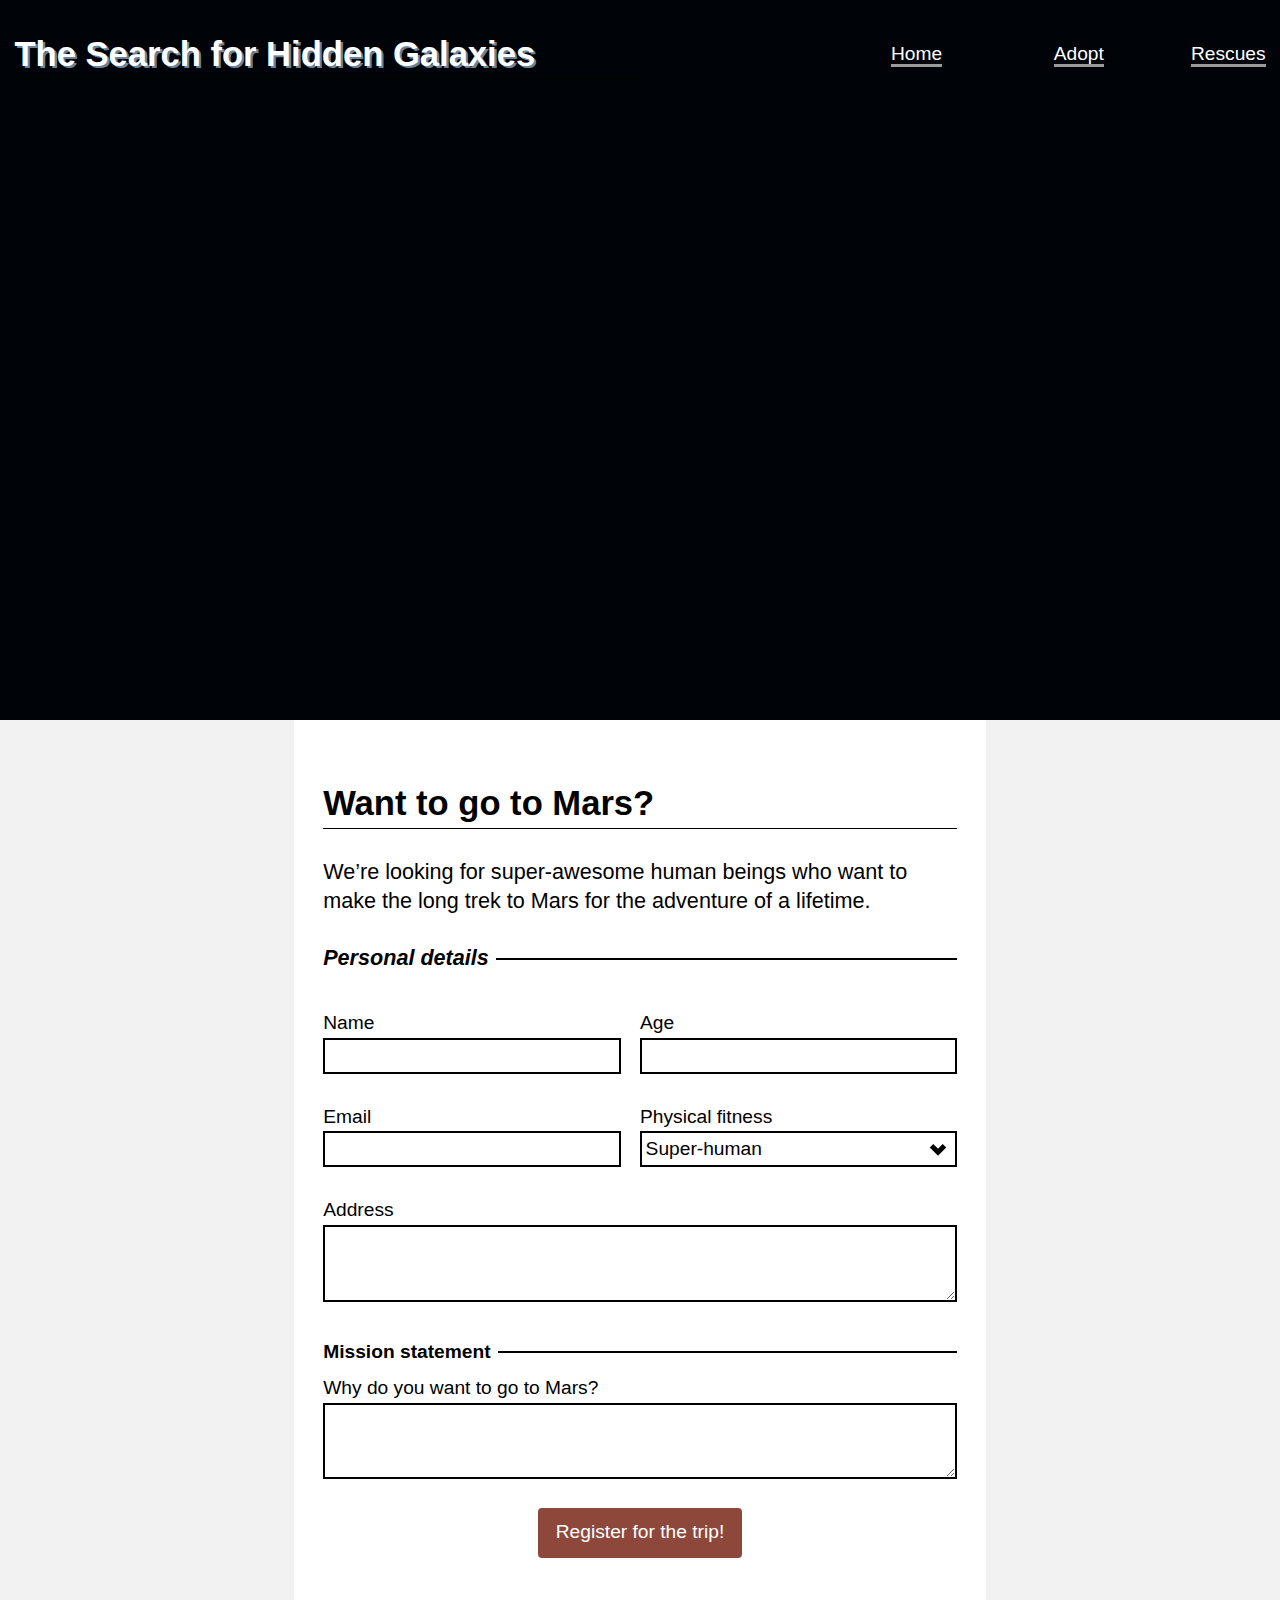
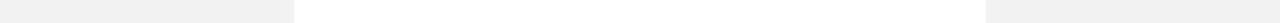
==== commit f782d79c: "Add all navigation links" ====
--- a/adopt.html
+++ b/adopt.html
@@ -26,9 +26,9 @@
         </div>
         <nav role="navigation" tabindex="0" class="unit [ xs-1 l-1-2 ]" id="nav">
           <ul class="nav list-group-inline push-1-2">
-            <li><a class="ib gutter-1-2 pad-t-1-2 pad-b-1-2" href="#galaxies">Galaxies</a></li>
-            <li><a class="ib gutter-1-2 pad-t-1-2 pad-b-1-2" href="#techniques">Techniques</a></li>
-            <li><a class="ib gutter-1-2 pad-t-1-2 pad-b-1-2" href="#satellites">Satellites</a></li>
+            <li class="ili unit unit-xs-1-4 s-1-4 m-1-4 l-1-4"><a class="ia" href="index.html">Home</a></li>
+            <li class="ili unit unit-xs-1-4 s-1-4 m-1-4 l-1-4"><a class="current ia" href="adopt.html">Adopt</a></li>
+            <li class="ili unit unit-xs-1-4 s-1-4 m-1-4 l-1-4"><a class="ia" href="rescues.html">Rescues</a></li>
           </ul>
         </nav>
       </div>
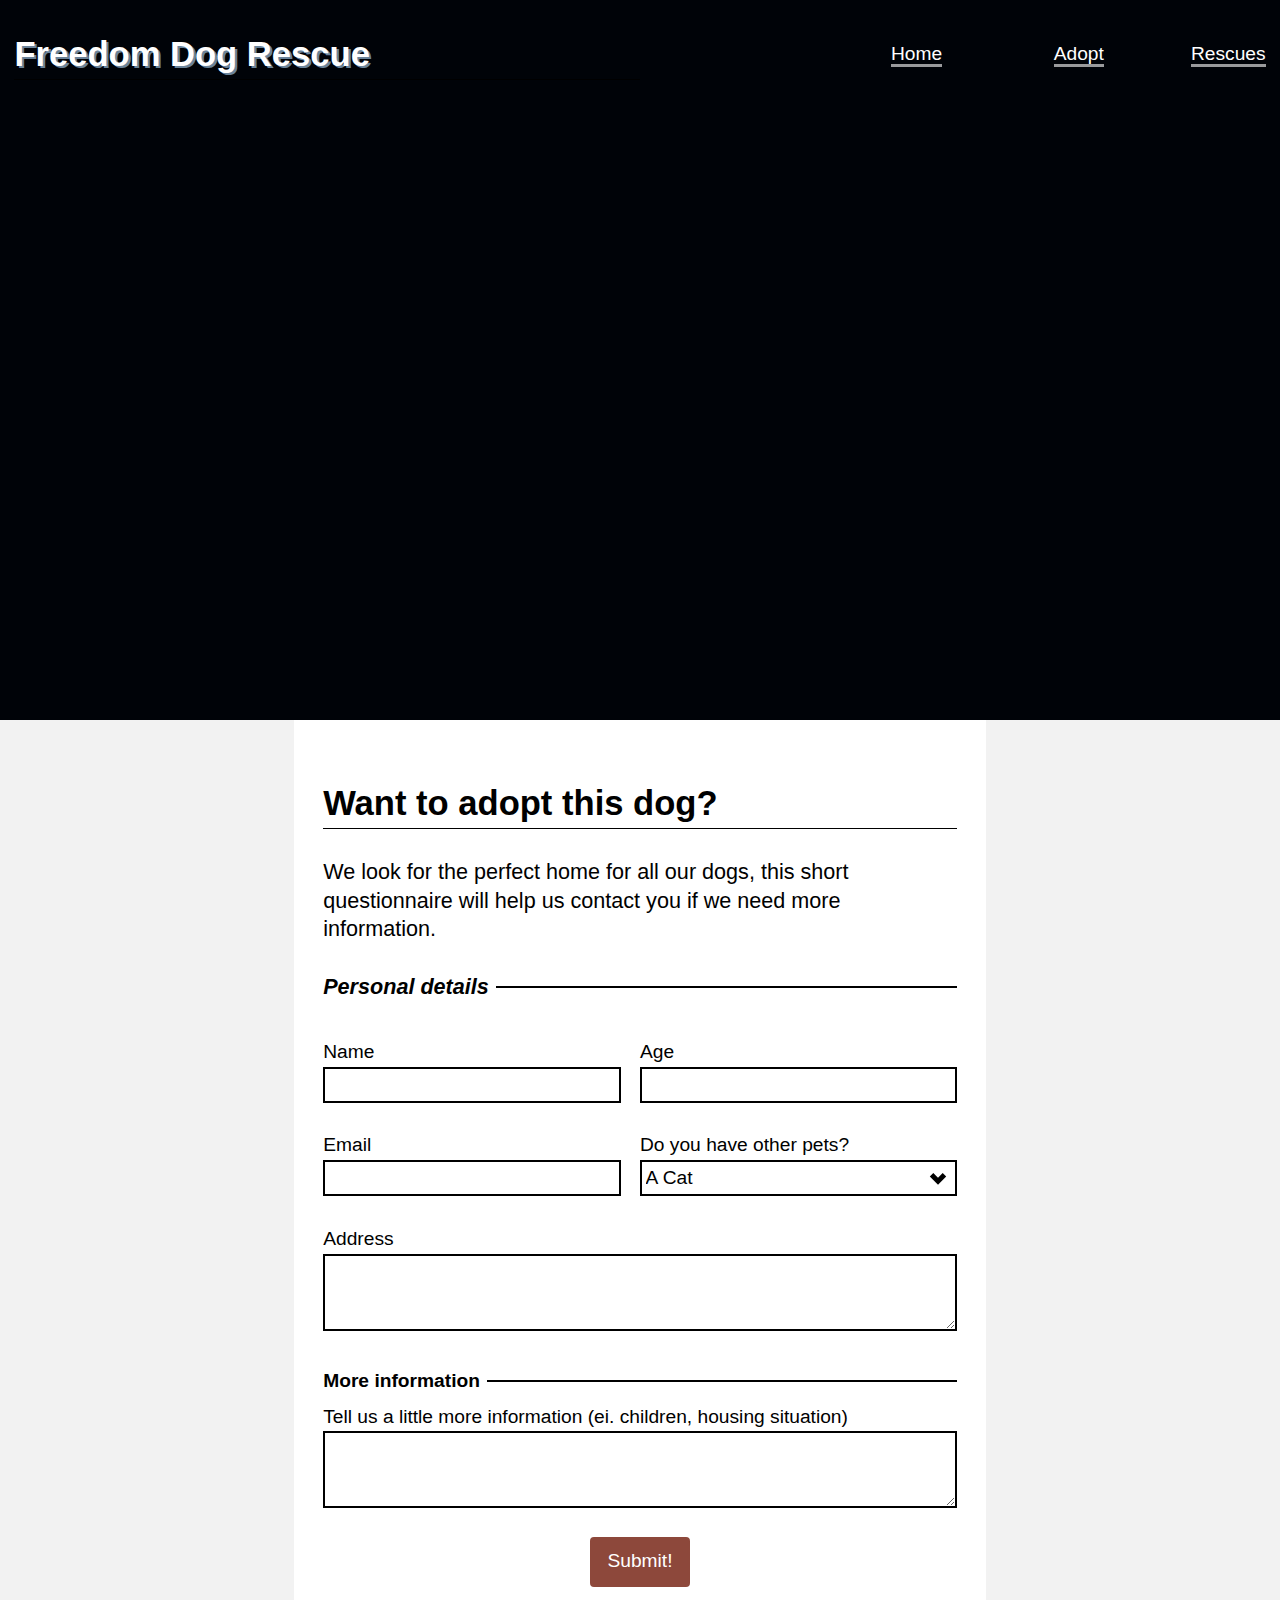
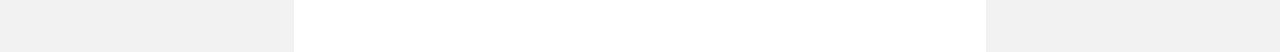
==== commit 6850583a: "Change all text" ====
--- a/adopt.html
+++ b/adopt.html
@@ -2,7 +2,7 @@
 <html lang="en-ca">
 <head>
   <meta charset="utf-8">
-  <title>Is Elon Musk sponsoring this</title>
+  <title>take a pupper, don't leave a pupper</title>
   <link href="css/modules.css" rel="stylesheet">
   <link href="css/grid.css" rel="stylesheet">
   <link href="css/type.css" rel="stylesheet">
@@ -22,7 +22,7 @@
     <div class="absolute w-1 pin-tl text-center pad-t pad-b gutter-1-2">
       <div class="grid grid-middle">
         <div class="unit [ xs-1 l-1-2 ]">
-          <h1 class="masthead-title push-1-2" data-shadow="The Search for Hidden&nbsp;Galaxies">The Search for Hidden&nbsp;Galaxies</h1>
+          <h1 class="masthead-title push-1-2" data-shadow="Freedom Dog Rescue">Freedom Dog Rescue</h1>
         </div>
         <nav role="navigation" tabindex="0" class="unit [ xs-1 l-1-2 ]" id="nav">
           <ul class="nav list-group-inline push-1-2">
@@ -36,8 +36,8 @@
   </header>
 
   <form class="form max-length island" method="POST" action="https://formspree.io/norq0002@algonquincollege.com">
-    <h1 class="bord pad-t">Want to go to Mars?</h1>
-    <p class="mega">We’re looking for super-awesome human beings who want to make the long trek to Mars for the adventure of a lifetime.</p>
+    <h1 class="bord pad-t">Want to adopt this dog?</h1>
+    <p class="mega">We look for the perfect home for all our dogs, this short questionnaire will help us contact you if we need more information.</p>
     <fieldset>
       <legend class="push italic mega">Personal details</legend>
       <div class="grid">
@@ -54,12 +54,16 @@
           <input class="box" id="email" name="email">
         </div>
         <div class="unit push xs-1 s-1 m-1 l-1-2 xl-1-2">
-          <label for="fitness">Physical fitness</label>
+          <label for="fitness">Do you have other pets?</label>
           <select class="box" id="fitness" name="fitness">
-            <option>Super-human</option>
-            <option>Fit as a fiddle</option>
-            <option>Not terribly strong</option>
-            <option>A little couch-potato-y</option>
+            <option>A Cat</option>
+            <option>A Dog</option>
+            <option>Multiple Cats</option>
+            <option>Multiple Dogs</option>
+            <option>Birds</option>
+            <option>Aquariums</option>
+            <option>Terrariums</option>
+            <option>Multiple of the above options</option>
           </select>
         </div>
       </div>
@@ -69,13 +73,13 @@
       </div>
     </fieldset>
     <fieldset>
-      <legend>Mission statement</legend>
+      <legend>More information</legend>
       <div class="push">
-        <label for="mars">Why do you want to go to Mars?</label>
+        <label for="mars">Tell us a little more information (ei. children, housing situation)</label>
         <textarea class="box" id="mars" name="Why?"></textarea>
       </div>
       <div class="text-center">
-        <button class="btn" type="submit">Register for the trip!</button>
+        <button class="btn" type="submit">Submit!</button>
       </div>
     </fieldset>
     <input type="hidden" name="_subject" value="Request to join the mission">
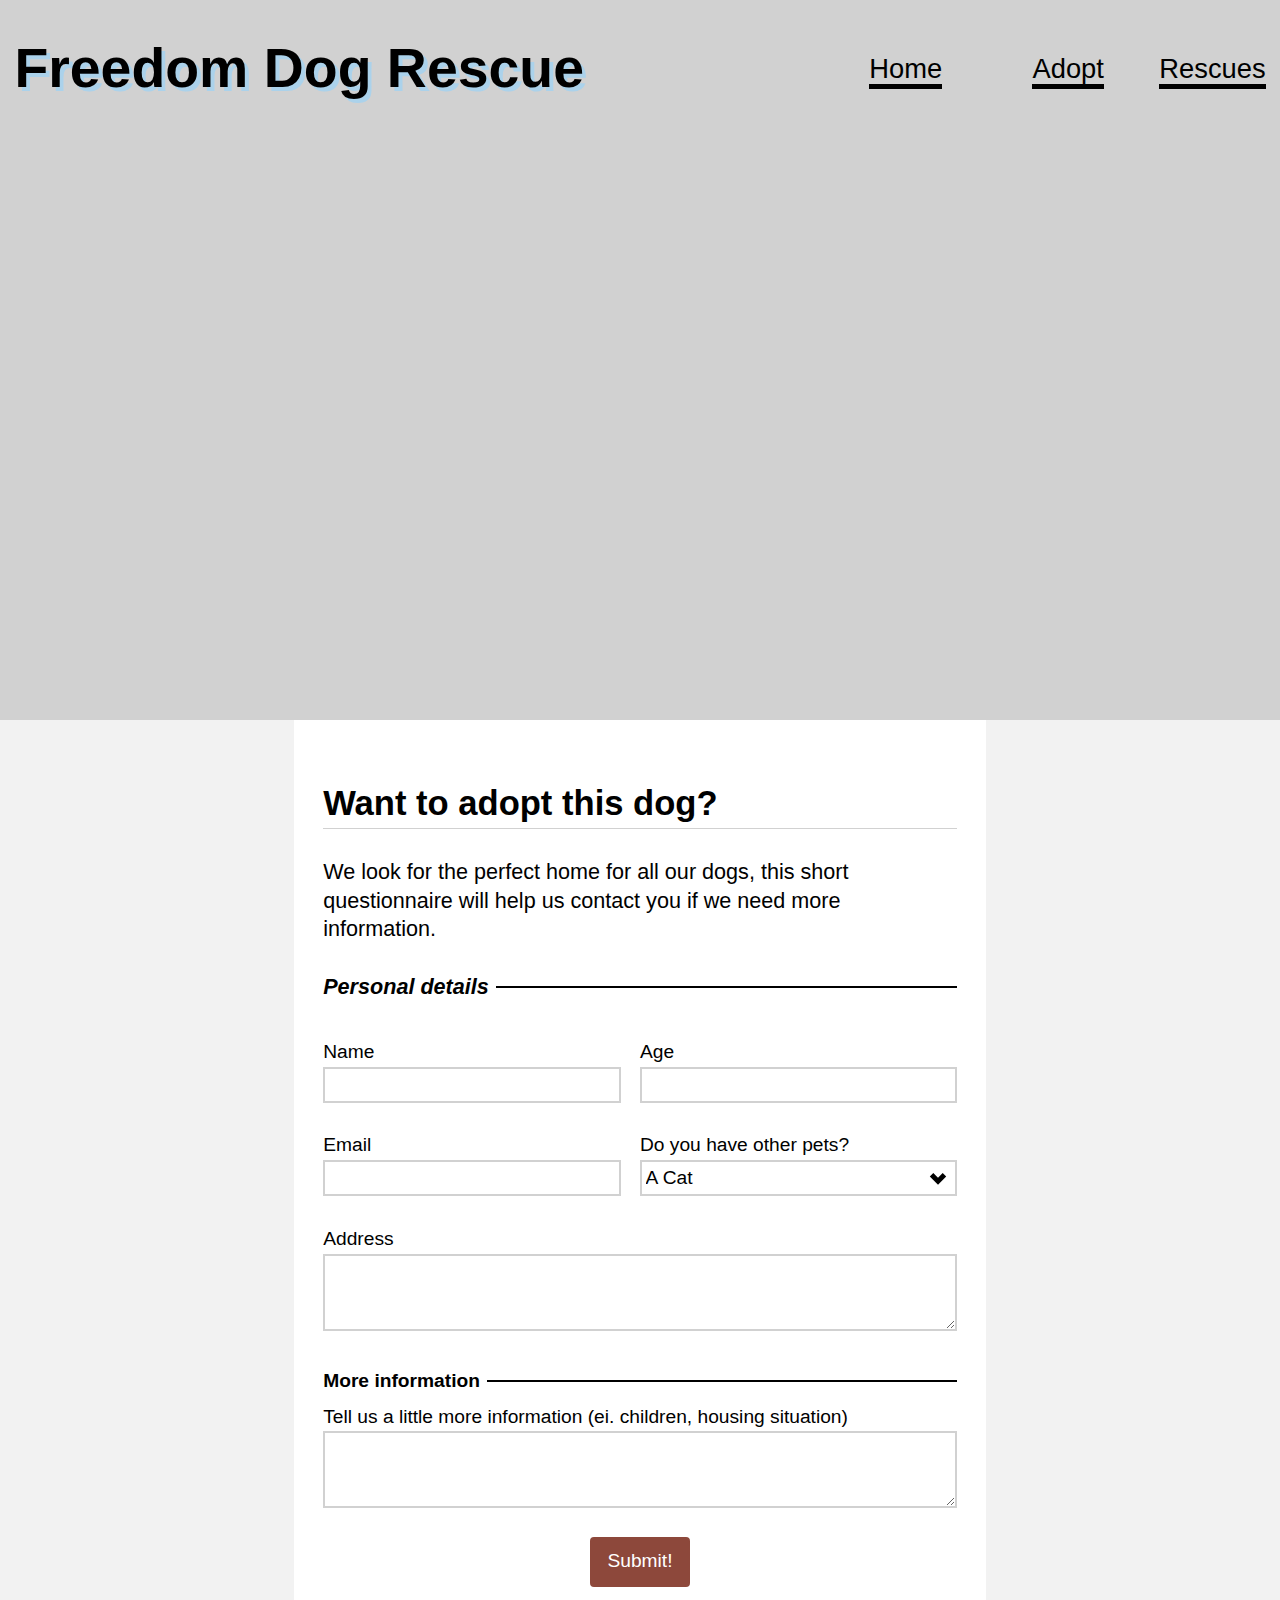
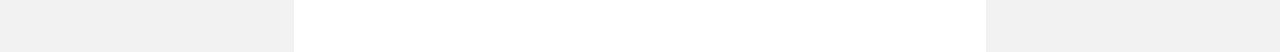
==== commit 34009220: "Adjust sizes and colours" ====
--- a/adopt.html
+++ b/adopt.html
@@ -22,13 +22,13 @@
     <div class="absolute w-1 pin-tl text-center pad-t pad-b gutter-1-2">
       <div class="grid grid-middle">
         <div class="unit [ xs-1 l-1-2 ]">
-          <h1 class="masthead-title push-1-2" data-shadow="Freedom Dog Rescue">Freedom Dog Rescue</h1>
+          <h1 class="tena masthead-title push-1-2" data-shadow="Freedom Dog Rescue">Freedom Dog Rescue</h1>
         </div>
         <nav role="navigation" tabindex="0" class="unit [ xs-1 l-1-2 ]" id="nav">
           <ul class="nav list-group-inline push-1-2">
-            <li class="ili unit unit-xs-1-4 s-1-4 m-1-4 l-1-4"><a class="ia" href="index.html">Home</a></li>
-            <li class="ili unit unit-xs-1-4 s-1-4 m-1-4 l-1-4"><a class="current ia" href="adopt.html">Adopt</a></li>
-            <li class="ili unit unit-xs-1-4 s-1-4 m-1-4 l-1-4"><a class="ia" href="rescues.html">Rescues</a></li>
+            <li class="ili tera unit unit-xs-1-4 s-1-4 m-1-4 l-1-4"><a class="ia" href="index.html">Home</a></li>
+            <li class="ili tera unit unit-xs-1-4 s-1-4 m-1-4 l-1-4"><a class="current ia" href="adopt.html">Adopt</a></li>
+            <li class="ili tera unit unit-xs-1-4 s-1-4 m-1-4 l-1-4"><a class="ia" href="rescues.html">Rescues</a></li>
           </ul>
         </nav>
       </div>
@@ -64,6 +64,8 @@
             <option>Aquariums</option>
             <option>Terrariums</option>
             <option>Multiple of the above options</option>
+            <option>None</option>
+            <option>Other</option>
           </select>
         </div>
       </div>
--- a/css/main.css
+++ b/css/main.css
@@ -5,15 +5,15 @@
 }
 
 h1 {
-  border-bottom: 1px solid #000;
+  border-bottom: 1px solid #D1D1D1;
 }
 
 .bord {
-  border-color: #000;
+  border-color: #D1D1D1;
 }
 
 .btn {
-  background-color: #000;
+  background-color: #D1D1D1;
   color: #fff;
 }
 
@@ -26,7 +26,7 @@
 }
 
 .box {
-  border-color: #000;
+  border-color: #D1D1D1;
 }
 
 @media only screen and (min-width: 60em) {
@@ -54,8 +54,8 @@
 }
 
 .section-dark {
-  background-color: #000308;
-  color: #fff;
+  background-color: #D1D1D1;
+  color: #000000;
 }
 
 .nav a:focus {
@@ -64,7 +64,7 @@
 
 .section-light {
   background-color: #fafafa;
-  color: #222;
+  color: #000000;
 }
 
 .section-bg {
@@ -81,7 +81,7 @@
 }
 
 .btn-ghost:hover {
-  background-color: rgba(180, 220, 255, .5);
+  background-color: #4574EB;
 }
 
 .masthead {
@@ -104,18 +104,18 @@
 
   transform: translate(.07em, .07em);
 
-  color: rgba(180, 220, 255, .6);
+  color: #ABD2EB;
 }
 
 .masthead a {
-  border-bottom: .2em solid rgba(255, 255, 255, .6);
+  border-bottom: .2em solid #000000;
 
-  color: #fff;
+  color: #000000;
   text-decoration: none;
 }
 
 .masthead a:hover {
-  background-color: rgba(180, 220, 255, .3);
+  background-color: #4574EB;
 }
 
 .techniques {
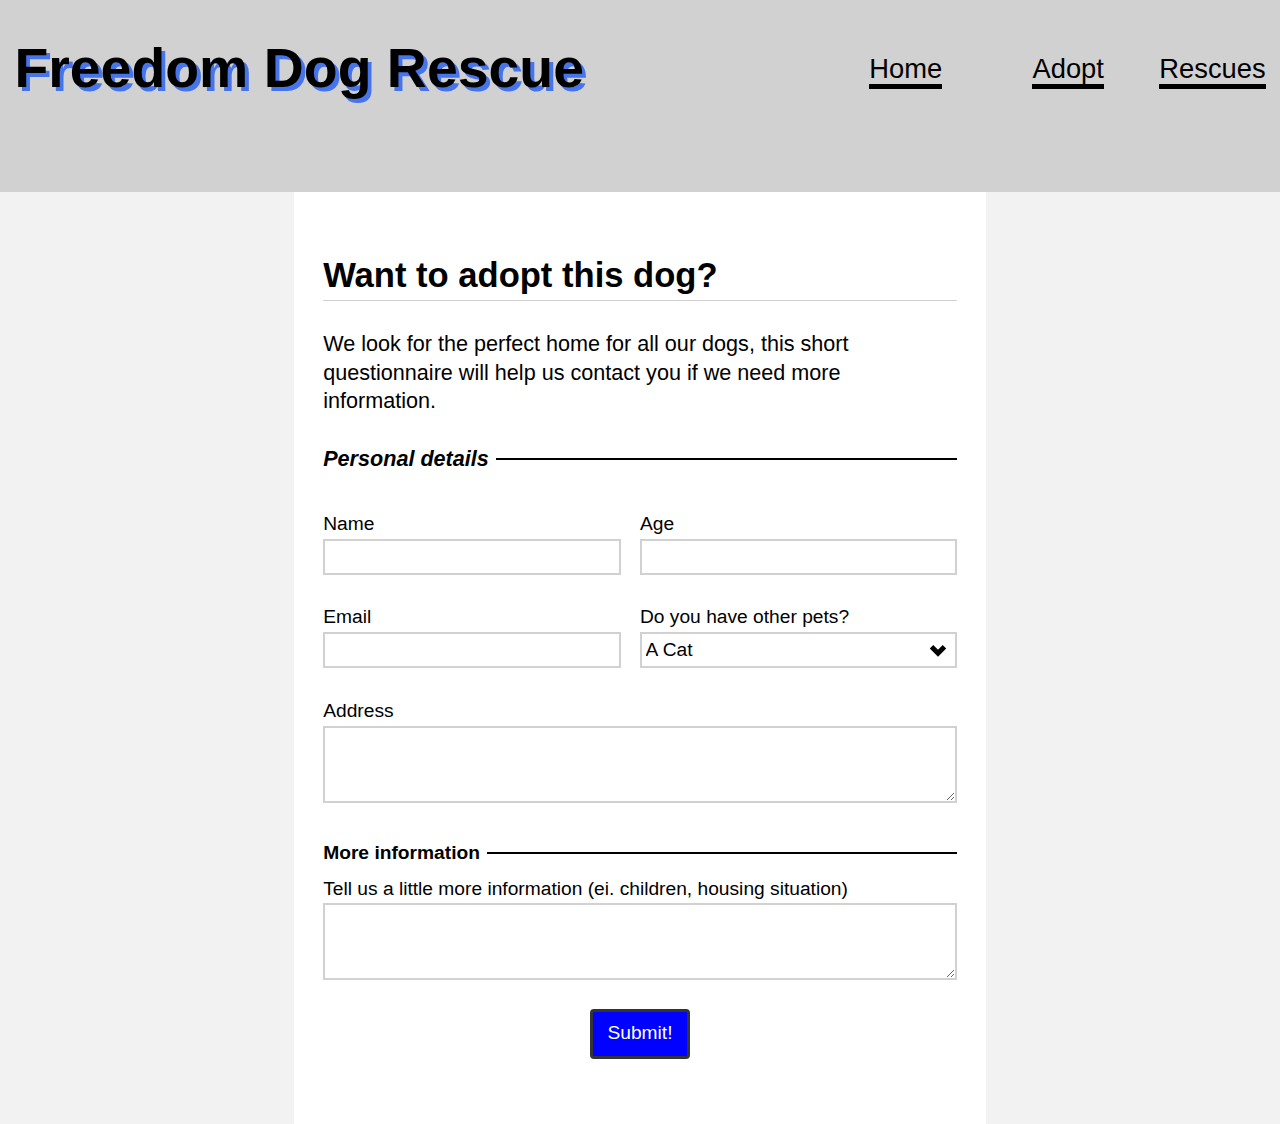
==== commit 85b735bb: "Fix colours and delete unneeded code" ====
--- a/adopt.html
+++ b/adopt.html
@@ -13,12 +13,12 @@
 <body>
 
   <ul class="skip-links">
-    <li><a href="#galaxies">Jump to banner</a></li>
+    <li><a href="#banner">Jump to banner</a></li>
     <li><a href="#main">Jump to main content</a></li>
     <li><a href="#nav">Jump to navigation</a></li>
   </ul>
 
-  <header role="banner" tabindex="0" class="masthead section-dark section-bg embed embed-16by9" id="galaxies">
+  <header role="banner" tabindex="0" class="masthead section-dark section-bg" id="banner">
     <div class="absolute w-1 pin-tl text-center pad-t pad-b gutter-1-2">
       <div class="grid grid-middle">
         <div class="unit [ xs-1 l-1-2 ]">
@@ -77,14 +77,14 @@
     <fieldset>
       <legend>More information</legend>
       <div class="push">
-        <label for="mars">Tell us a little more information (ei. children, housing situation)</label>
-        <textarea class="box" id="mars" name="Why?"></textarea>
+        <label for="information">Tell us a little more information (ei. children, housing situation)</label>
+        <textarea class="box" id="information" name="Why?"></textarea>
       </div>
       <div class="text-center">
         <button class="btn" type="submit">Submit!</button>
       </div>
     </fieldset>
-    <input type="hidden" name="_subject" value="Request to join the mission">
+    <input type="hidden" name="_subject" value="Request to adopt this dog">
   </form>
 </body>
 </html>
--- a/css/main.css
+++ b/css/main.css
@@ -13,7 +13,7 @@
 }
 
 .btn {
-  background-color: #D1D1D1;
+  background-color: #0001ff;
   color: #fff;
 }
 
@@ -54,7 +54,7 @@
 }
 
 .section-dark {
-  background-color: #D1D1D1;
+  background-color: #d1d1d1;
   color: #000000;
 }
 
@@ -72,20 +72,15 @@
 }
 
 .btn:not(.btn-ghost) {
-  background-color: #8d483b;
-  border-color: #8d483b;
+  background-color: #0001ff;
 }
 
 .btn:not(.btn-ghost):hover {
-  background-color: #e88681;
+  background-color: #0001ff;
 }
 
 .btn-ghost:hover {
-  background-color: #4574EB;
-}
-
-.masthead {
-  background-image: url("../images/galaxy-evolution-explorer.jpg");
+  background-color: #4574eb;
 }
 
 .masthead-title {
@@ -104,7 +99,7 @@
 
   transform: translate(.07em, .07em);
 
-  color: #ABD2EB;
+  color: #4574eb;
 }
 
 .masthead a {
@@ -115,14 +110,9 @@
 }
 
 .masthead a:hover {
-  background-color: #4574EB;
+  background-color: #4574eb;
 }
 
-.techniques {
-  background-image: url("../images/galaxies-in-hiding.jpg");
+#banner {
+  height: 10em;
 }
-
-.satellites {
-  background-image: url("../images/invisible-galaxies.jpg");
-  text-shadow: 1px 1px 2px rgba(0, 0, 0, .5);
-}
